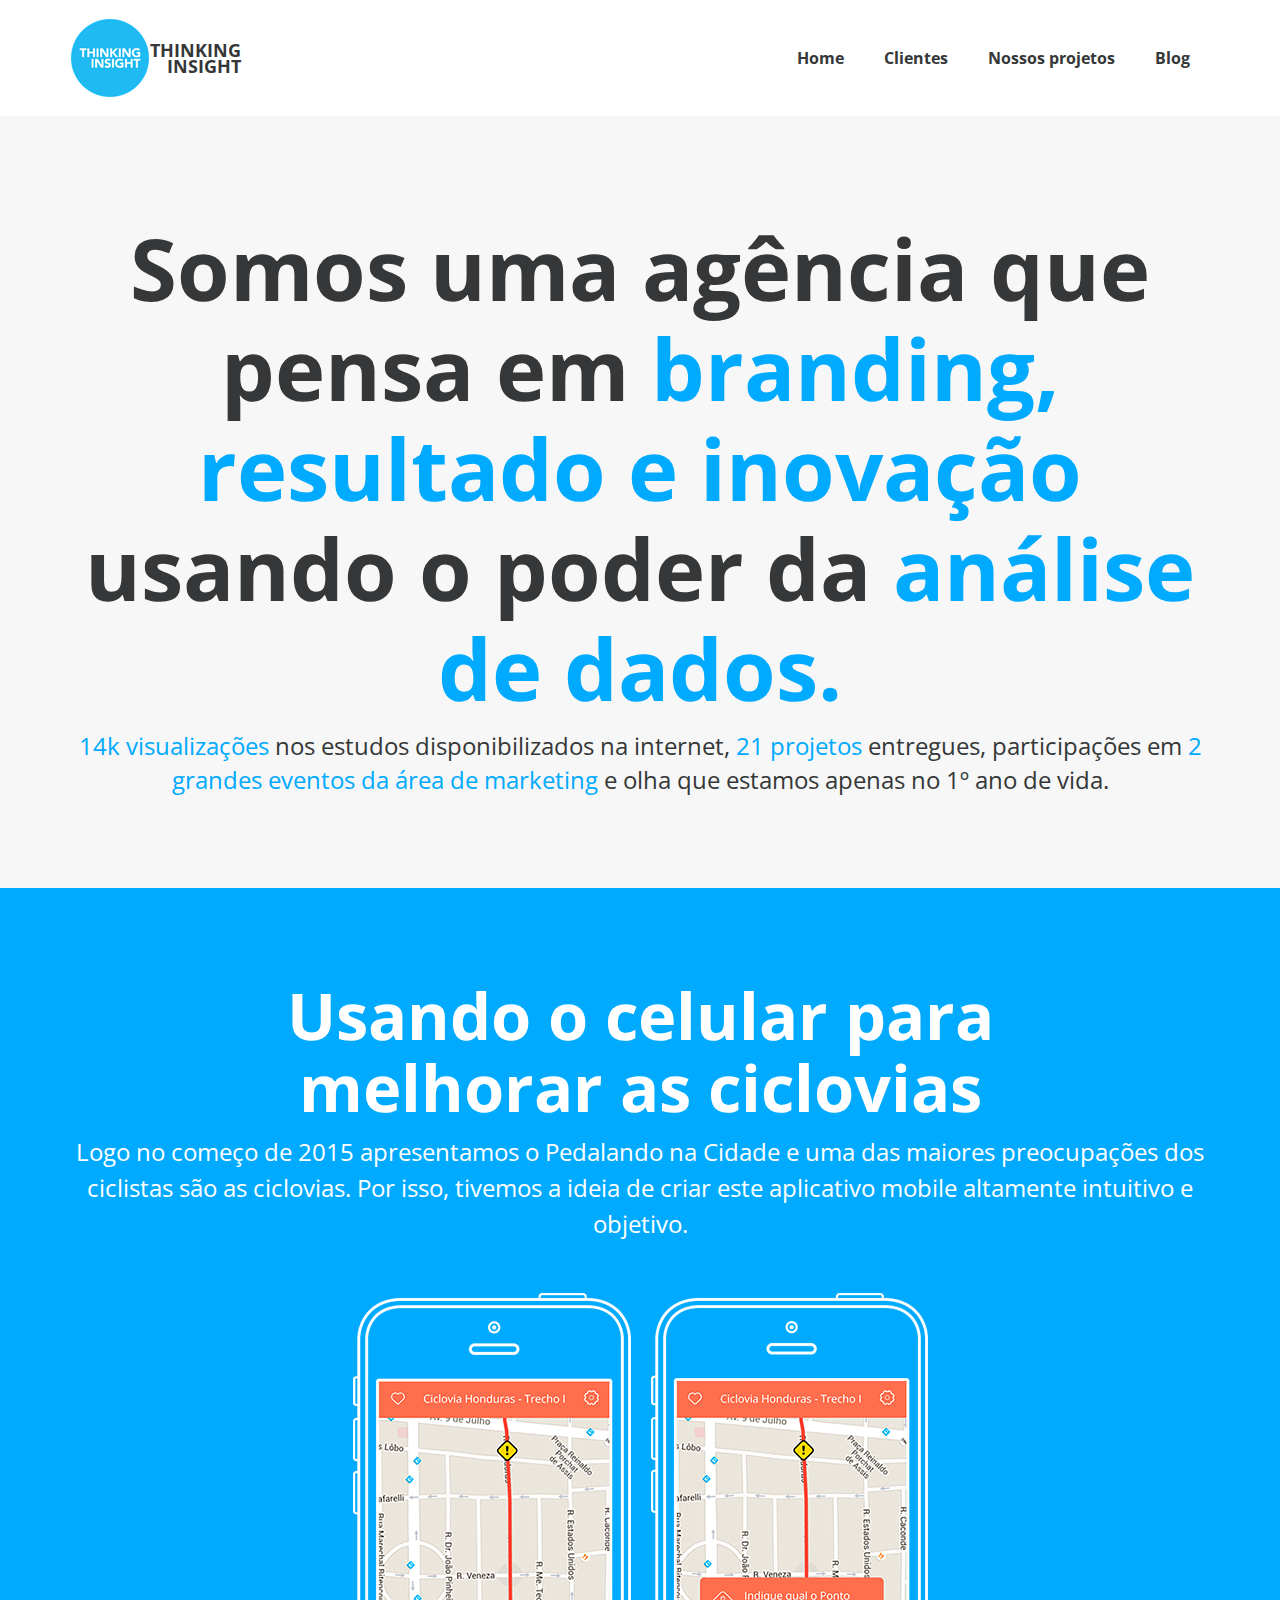
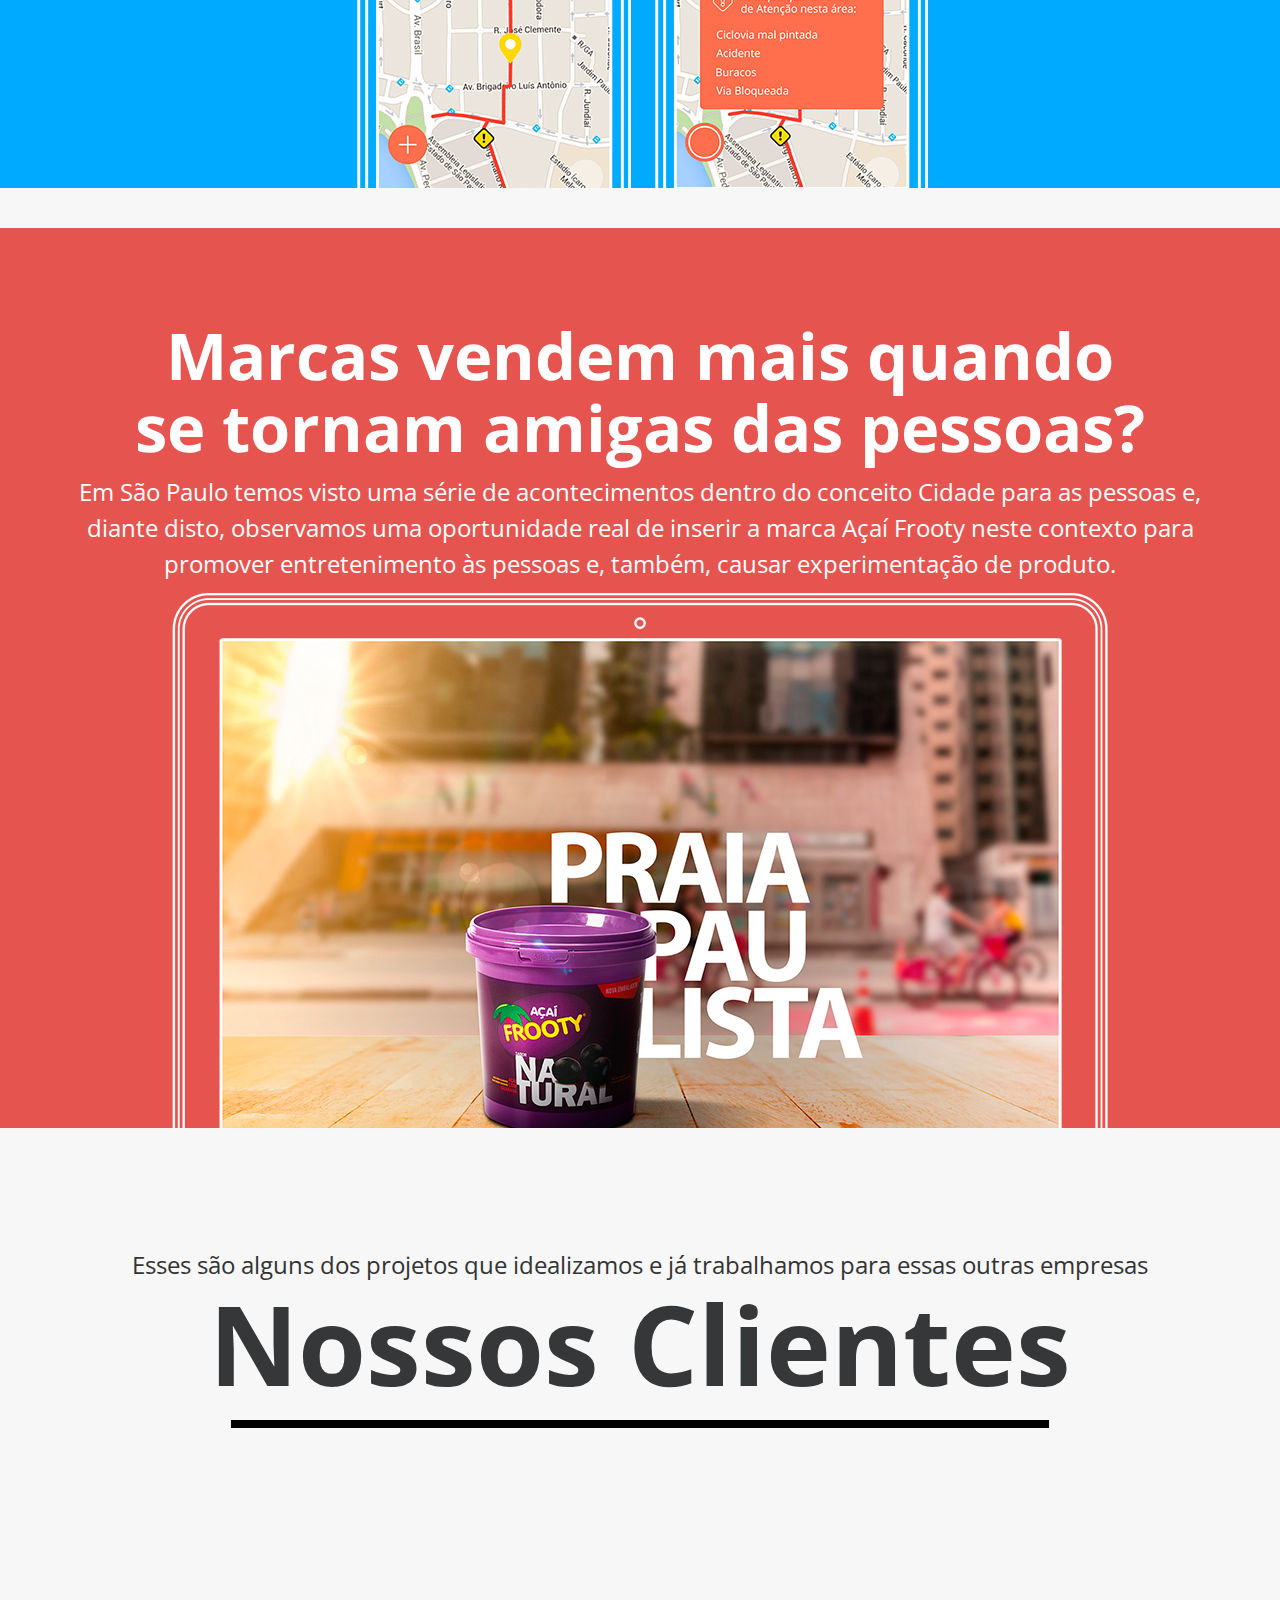
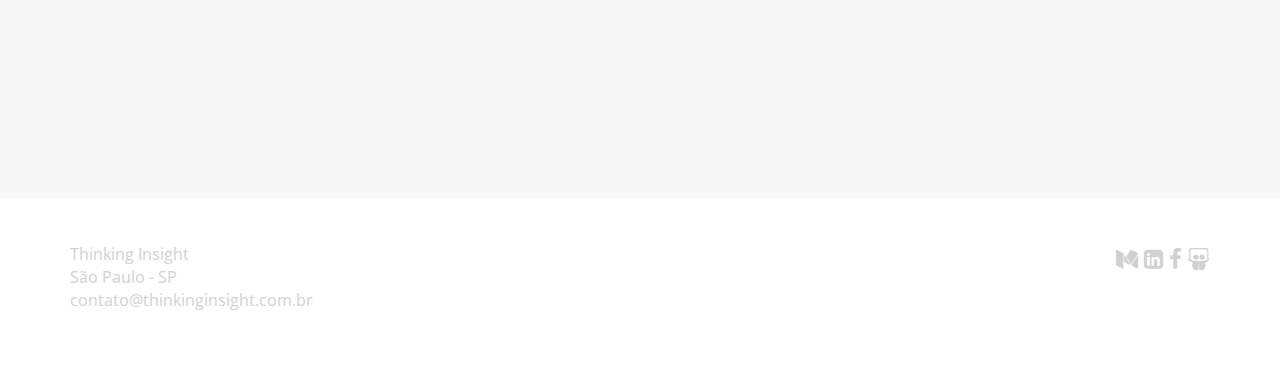
==== index.html @ e5d4ae79 "First upload" ====
<!doctype html>
<html class="no-js" lang="">
    <head>
        <meta charset="utf-8">
        <meta http-equiv="x-ua-compatible" content="ie=edge">
        <title></title>
        <meta name="description" content="">
        <meta name="viewport" content="width=device-width, initial-scale=1">

        <link rel="apple-touch-icon" href="apple-touch-icon.png">
        <!-- Place favicon.ico in the root directory -->
        <link rel="stylesheet" href="https://maxcdn.bootstrapcdn.com/font-awesome/4.5.0/css/font-awesome.min.css">
        <link rel="stylesheet" href="css/bootstra.min.css">
        <link rel="stylesheet" href="css/main.css">
    </head>
    <body>
        <!--[if lt IE 8]>
            <p class="browserupgrade">You are using an <strong>outdated</strong> browser. Please <a href="http://browsehappy.com/">upgrade your browser</a> to improve your experience.</p>
        <![endif]-->

        <nav>
          <div class="container">
            <div class="logo">
              <img src="img/logo.png" alt="Thinking Insight" />
              <p>
                THINKING INSIGHT
              </p>
            </div>
            <div class="links">
              <a href="/" class="active">Home</a>
              <a href="clientes.html">Clientes</a>
              <a href="projetos.html">Nossos projetos</a>
              <a href="https://medium.com/@thinkinginsight">Blog</a>
            </div>
          </div>
        </nav>

        <header>
          <div class="container">
            <div class="row">
              <h1>Somos uma agência que pensa em <strong>branding, resultado e inovação</strong> usando o poder da <strong>análise de dados.</strong></h1>
            </div>
            <div class="row">
              <p><a href="#">14k visualizações</a> nos estudos disponibilizados na internet, <a href="#">21 projetos</a> entregues, participações em <a href="#">2 grandes eventos da área de marketing</a> e olha que estamos apenas no 1º ano de vida.</p>
            </div>
          </div>

        </header>


        <section class="expand-content expand-click expand-content__light-blue">
          <div class="close-div">
            <a href="#" class="close-icon"><img src="img/cross.png" alt="Close" /></a>
          </div>
          <div class="container">
            <div class="row resume">
              <h1>Usando o celular para<br/>melhorar as ciclovias</h1>
              <p>
                Logo no começo de 2015 apresentamos o Pedalando na Cidade e uma das maiores preocupações dos ciclistas são as ciclovias. Por isso, tivemos a ideia de criar este aplicativo mobile altamente intuitivo e objetivo.
              </p>
              <div class="mobile-images">
                <div class="image-wrap">
                  <img src="img/ciclo01.png" alt="" class="img-responsive"/>
                </div>
                <div class="image-wrap">
                  <img src="img/ciclo02.png" alt="" class="img-responsive"/>
                </div>
              </div>
            </div>
            <div class="row">
              <div class="header-text">
                <span class="back-text">01</span>
                <h3>Viu um buraco ou a sinalização prejudica?</h3>
              </div>
              <p>
                Ciclovias são importantíssimas para manter a segurança do ciclista. Além disso, este tipo de estrutura atrai pessoas que querem adquirir um novo hábito. Porém, essas pessoas questionam muito sobre a qualidade de alguns trechos e, por isso, elas são importantíssimas para a melhoria dos serviços:
              </p>
              <div class="mobile-images">
                <div class="image-wrap">
                  <img src="img/ciclo03.png" alt=""  class="img-responsive"/>
                </div>
                <div class="image-wrap">
                  <img src="img/ciclo04.png" alt=""  class="img-responsive"/>
                </div>
                <div class="image-wrap">
                  <img src="img/ciclo05.png" alt=""  class="img-responsive"/>
                </div>
              </div>
              <h3>Achou buraco? > Seleciona a opção > Envia mensagem</h3>
            </div>
            <div class="row">
              <div class="header-text">
                <span class="back-text">02</span>
                <h3>Que tal favoritar a ciclovia?</h3>
              </div>
              <p>
                Além do aplicativo ajudar o ciclista, também é possível favoritar as ciclovias preferidas. Isso, no futuro, auxilia – e muito – no processo de expansão da malha cicloviaria na cidade, visto que se torna possível ampliar as fontes de consulta da demanda de uso.
              </p>
              <div class="mobile-images">
                <div class="image-wrap">
                  <img src="img/ciclo06.png" alt=""  class="img-responsive center-block"/>
                </div>
              </div>
            </div>
            <div class="row">
              <div class="header-text">
                <span class="back-text">03</span>
                <h3>E sempre repensando os processos</h3>
              </div>
              <p>
                Mais do que criar algo que melhore a experiência de uso das pessoas com os serviços das empresas, também nos preocupamos em revisar a cadeia de processos para melhorar – cada vez mais – o que foi criado.
              </p>
              <img src="img/ciclo07.png" alt="" class="img-responsive center-block" />

            </div>
          </div>
        </section>

        <!-- <section class="expand-content expand-click expand-content__blue">
          <div class="close-div">
            <a href="#" class="close-icon"><img src="img/cross.png" alt="Close" /></a>
          </div>
          <div class="container">
            <div class="row resume">
              <h1>Usando o celular para<br/>melhorar as ciclovias</h1>
              <p>
                Logo no começo de 2015 apresentamos o Pedalando na Cidade e uma das maiores preocupações dos ciclistas são as ciclovias. Por isso, tivemos a ideia de criar este aplicativo mobile altamente intuitivo e objetivo.
              </p>
              <div class="mobile-images">
                <div class="image-wrap">
                  <img src="img/ciclo01.png" alt="" />
                </div>
                <div class="image-wrap">
                  <img src="img/ciclo02.png" alt=""
                </div>
              </div>
            </div>
            <div class="row">
              <div class="header-text">
                <span class="back-text">01</span>
                <h3>Viu um buraco ou a sinalização prejudica?</h3>
              </div>
              <p>
                Ciclovias são importantíssimas para manter a segurança do ciclista. Além disso, este tipo de estrutura atrai pessoas que querem adquirir um novo hábito. Porém, essas pessoas questionam muito sobre a qualidade de alguns trechos e, por isso, elas são importantíssimas para a melhoria dos serviços:
              </p>
              <div class="mobile-images">
                <div class="image-wrap">
                  <img src="img/ciclo03.png" alt="" />
                </div>
                <div class="image-wrap">
                  <img src="img/ciclo04.png" alt="" />
                </div>
                <div class="image-wrap">
                  <img src="img/ciclo05.png" alt="" />
                </div>
              </div>
              <h3>Achou buraco? > Seleciona a opção > Envia mensagem</h3>
            </div>
            <div class="row">
              <div class="header-text">
                <span class="back-text">02</span>
                <h3>Que tal favoritar a ciclovia?</h3>
              </div>
              <p>
                Além do aplicativo ajudar o ciclista, também é possível favoritar as ciclovias preferidas. Isso, no futuro, auxilia – e muito – no processo de expansão da malha cicloviaria na cidade, visto que se torna possível ampliar as fontes de consulta da demanda de uso.
              </p>
              <img src="img/ciclo06.png" alt="" />
            </div>
            <div class="row">
              <div class="header-text">
                <span class="back-text">03</span>
                <h3>E sempre repensando os processos</h3>
              </div>
              <p>
                Mais do que criar algo que melhore a experiência de uso das pessoas com os serviços das empresas, também nos preocupamos em revisar a cadeia de processos para melhorar – cada vez mais – o que foi criado.
              </p>
              <img src="img/ciclo07.png" alt="" />

            </div>
          </div>
        </section> -->

        <section class="expand-content expand-click expand-content__red">
          <div class="close-div">
            <a href="#" class="close-icon"><img src="img/cross.png" alt="Close" /></a>
          </div>
          <div class="container">
            <div class="row resume">
              <h1>Marcas vendem mais quando <br>se tornam amigas das pessoas?</h1>
              <p>
                Em São Paulo temos visto uma série de acontecimentos dentro do conceito Cidade para as pessoas e, diante disto, observamos uma oportunidade real de inserir a marca Açaí Frooty neste contexto para promover entretenimento às pessoas e, também, causar experimentação de produto.
              </p>
              <div class="laptop-image">
                <div class="image-wrap">
                  <img src="img/acai01.png" alt="" class="img-responsive center-block" />
                  </div
                </div>
              </div>
              <div class="row">
                <div class="header-text">
                  <span class="back-text">01</span>
                  <h3>Dados sempre decidem</h3>
                </div>
                <p>
                  Antes de pensarmos no conceito da campanha, buscamos por referências internas como o Pedalando na Cidade, mas, também, recorremos a pesquisas externas para validar nosso racional criativo.
                </p>
                <div class="desktop-images">
                  <div class="image-wrap">
                    <img src="img/acai02.png" alt="" class="img-responsive center-block"/>
                  </div>
                </div>
              </div>
              <div class="row">
                <div class="header-text">
                  <span class="back-text">02</span>
                  <h3>Uma campanha que faça sentido na vida das pessoas</h3>
                </div>
                <p>
                  E com base na observação de novos comportamentos, chegamos ao conceito de campanha chamado Na Praia da Paulista, ação que teve como objetivo transmitir valores sustentáveis da marca, gerar experimentação de produto e, mais do que isso, integrar o digital com o off-line. Neste case, mesmo que ainda não aprovado (hehe), podemos brincar bastante com as imagens, pois é bem bonito de se ver. Caso role (buda dirá sim) atualizamos a página com um belíssimo vídeo da campanha
                </p>
                <img src="img/acai03.png" alt="" class="img-responsive center-block"/>
              </div>
            </div>
          </section>

        <footer>
          <div class="clients text-center">
            <p>
              Esses são alguns dos projetos que idealizamos e já trabalhamos para essas outras empresas
            </p>

            <a href="clientes.html"><h1>Nossos Clientes</h1></a>
          </div>
          <div class="contact">
            <div class="container">
              <div class="address pull-left">
                <address>
                  <span>Thinking Insight</span> <br>
                  São Paulo - SP <br>
                  <a href="mailto:contato@thinkinginsight.com.br">contato@thinkinginsight.com.br</a>
                </address>
              </div>
              <div class="social-links pull-right">
                <a href="https://medium.com/@thinkinginsight" target="_blank"><span class="sr-only">Medium</span> <i class="fa fa-medium"></i></a>
                <a href="https://www.linkedin.com/company/thinking-insight" target="_blank"><span class="sr-only">LinkedIn</span> <i class="fa fa-linkedin-square"></i></a>
                <a href="https://www.facebook.com/ThinkingInsight" target="_blank"><span class="sr-only">Facebook</span> <i class="fa fa-facebook"></i></a>
                <a href="http://www.slideshare.net/ThinkingInsight" target="_blank"><span class="sr-only">Slideshare</span> <i class="fa fa-slideshare"></i></a>
              </div>
            </div>
          </div>
        </footer>
        <script src="https://ajax.googleapis.com/ajax/libs/jquery/1.11.3/jquery.min.js"></script>
        <script>window.jQuery || document.write('<script src="js/vendor/jquery-1.11.3.min.js"><\/script>')</script>
        <script src="js/main.min.js"></script>

        <!-- Google Analytics: change UA-XXXXX-X to be your site's ID. -->
        <script>
            (function(b,o,i,l,e,r){b.GoogleAnalyticsObject=l;b[l]||(b[l]=
            function(){(b[l].q=b[l].q||[]).push(arguments)});b[l].l=+new Date;
            e=o.createElement(i);r=o.getElementsByTagName(i)[0];
            e.src='https://www.google-analytics.com/analytics.js';
            r.parentNode.insertBefore(e,r)}(window,document,'script','ga'));
            ga('create','UA-XXXXX-X','auto');ga('send','pageview');
        </script>
    </body>
</html>
---- css/main.css ----
@import url("https://fonts.googleapis.com/css?family=Open+Sans:400,700");body{background-color:#f7f7f7;position:relative}body.noScroll{overflow-x:hidden;overflow-y:hidden}nav{background:#fff;padding:18px 0;display:-webkit-flex;display:-ms-flexbox;display:flex}nav .container{display:-webkit-flex;display:-ms-flexbox;display:flex;-webkit-align-items:center;-ms-flex-align:center;align-items:center;-ms-flex-pack:justify;-webkit-justify-content:space-between;justify-content:space-between}nav .container .logo{display:-webkit-flex;display:-ms-flexbox;display:flex;-ms-flex-pack:start;-webkit-justify-content:flex-start;justify-content:flex-start;-webkit-align-items:center;-ms-flex-align:center;align-items:center}nav .container .logo p{text-align:right;color:#353738;font-size:18px;font-weight:700;line-height:16px;width:91px;margin-bottom:0}nav .container .logo img{width:80px;height:80px;float:left}nav .container .links{width:100%;display:-webkit-flex;display:-ms-flexbox;display:flex;-ms-flex-pack:end;-webkit-justify-content:flex-end;justify-content:flex-end}nav .container .links a{padding:0 20px;color:#353738;font-size:16px;font-weight:700}nav .container .links a:hover,nav .container .links a .active{color:#0af}header{text-align:center;padding:80px 0}header h1{font-size:85px;font-weight:700;line-height:100px;color:#353738}header h1 strong{color:#0af}header p{font-size:24px;font-weight:400;line-height:34px;color:#353738}header p a{color:#0af}.expand-content{position:relative;margin-bottom:40px;padding-bottom:40px;padding:70px 0;color:#fff;text-align:center;max-height:100%;height:100vh;overflow:hidden}.expand-content.expand-project{height:auto;padding-bottom:0}.expand-content.expand-project img{margin:0 auto}.expand-content .close-div{width:45px;height:45px;position:fixed;top:-100px;right:45px;transition:all 1s ease}.expand-content.expand-click{cursor:pointer}.expand-content.expand-content__light-blue{background-color:#0af}.expand-content.expand-content__light-blue .header-text .back-text{color:#0078cc}.expand-content.expand-content__red{background-color:#e65450}.expand-content.expand-content__red .header-text .back-text{color:#e02823}.expand-content.expand-content__blue{background-color:#0074d8}.expand-content.expand-content__blue .header-text .back-text{color:#0059a5}.expand-content.expand-content__expanded{overflow-y:auto}.expand-content.expand-content__expanded .close-div{transition:all 1s ease;top:45px}.expand-content p{font-size:24px;font-weight:400;line-height:36px}.expand-content h1{color:white;font-size:65px;font-weight:700}.expand-content h3{font-size:36px;font-weight:700;line-height:36px;text-transform:uppercase;position:relative}.expand-content .header-text{height:145px;position:relative;display:-webkit-flex;display:-ms-flexbox;display:flex;-webkit-align-items:center;-ms-flex-align:center;align-items:center;-ms-flex-pack:center;-webkit-justify-content:center;justify-content:center;margin:70px 0}.expand-content .header-text .back-text{font-size:196px;font-weight:700;line-height:145px;position:absolute;top:0;left:0;bottom:0}.expand-content .resume{padding-bottom:40px}.expand-content .mobile-images{display:-webkit-flex;display:-ms-flexbox;display:flex;-webkit-flex-wrap:nowrap;-ms-flex-wrap:nowrap;flex-wrap:nowrap;-webkit-justify-content:center;-ms-flex-pack:center;justify-content:center}.expand-content .mobile-images .image-wrap{padding:0 10px}.expand-content .mobile-images img{max-width:100%;height:auto}.expand-content .mobile-images,.expand-content .labtop-images,.expand-content .desktop-images{padding:40px 0}.clientes .row{display:-webkit-flex;display:-ms-flexbox;display:flex;-webkit-justify-content:space-between;-ms-flex-pack:justify;justify-content:space-between;padding-bottom:80px;width:100%}.clientes-square{display:-webkit-flex;display:-ms-flexbox;display:flex;-webkit-justify-content:space-between;-ms-flex-pack:justify;justify-content:space-between;padding-bottom:80px;-webkit-flex-direction:column;-ms-flex-direction:column;flex-direction:column;width:100%}.clientes-square .line{width:100%;display:-webkit-flex;display:-ms-flexbox;display:flex;-webkit-flex-direction:row;-ms-flex-direction:row;flex-direction:row;margin-bottom:20px}.clientes-square .item{text-align:center;width:100%}.clientes-square .item:first-child{margin-right:10px}.clientes-square .item:last-child{margin-left:10px}.clientes-square .item h2{color:white;font-size:36px;font-weight:700;margin-bottom:20px}.clientes-square .client-light-blue{background-color:#0af}.clientes-square .client-blue{background-color:#0074d8}.clientes-square .client-green{background-color:#3eca6a}.clientes-square .client-purple{background-color:#923d8b}.clientes-square .client-salmon{background-color:#e65450}.clientes-square .client-yellow{background-color:#fdab3e}.img-items{display:-webkit-flex;display:-ms-flexbox;display:flex;-webkit-justify-content:space-around;-ms-flex-pack:distribute;justify-content:space-around;-webkit-align-items:flex-end;-ms-flex-align:end;align-items:flex-end;margin-top:100px;margin-bottom:80px}footer .clients{padding:80px 0;height:70vh}footer .clients p{font-size:24px}footer .clients h1{color:#353738;font-size:110px;font-weight:700;line-height:100px;display:inline;position:relative}footer .clients h1:after{content:"";position:absolute;bottom:-10px;left:0;right:0;width:95%;height:8px;margin:auto;background:#000}footer .contact{padding:45px 0;background:#fff;color:#d1d1d1}footer .contact a{color:#d1d1d1}footer .contact .social-links{font-size:22px}@media (max-width:1024px){header h1{font-size:59px;line-height:68px}header p{font-size:19px}}@media (max-width:480px){nav .container{-webkit-flex-wrap:wrap;-ms-flex-wrap:wrap;flex-wrap:wrap;-webkit-align-items:center;-ms-flex-align:center;align-items:center;-webkit-justify-content:center;-ms-flex-pack:center;justify-content:center}nav .container .logo{-webkit-align-self:center;-ms-flex-item-align:center;align-self:center}nav .container .links{-webkit-align-items:center;-ms-flex-align:center;align-items:center;-webkit-flex-direction:column;-ms-flex-direction:column;flex-direction:column}header h1{font-size:34px;line-height:42px}header p{font-size:12px}.expand-content h1{font-size:36px}.expand-content h3{font-size:20px}.expand-content p{font-size:13px}footer .clients h1{font-size:38px}footer .clients p{font-size:18px}}
/*# sourceMappingURL=main.css.map */
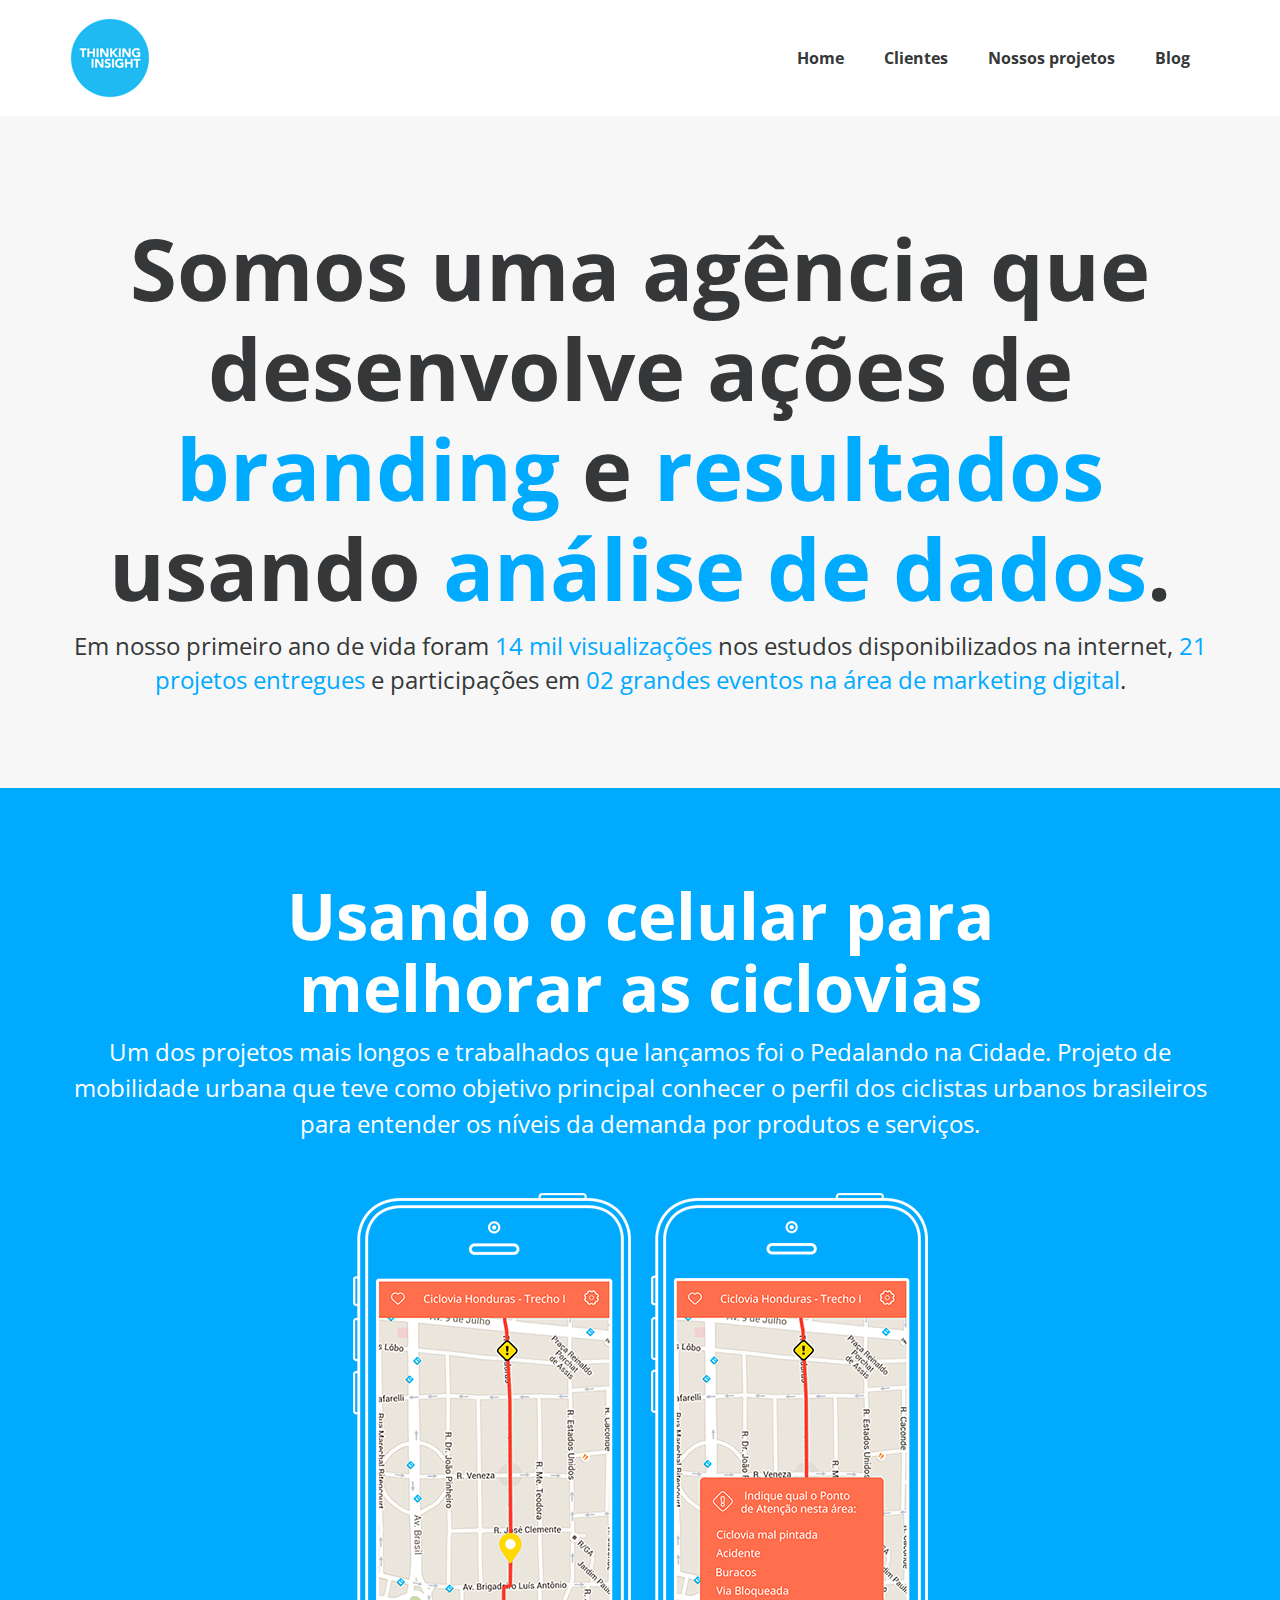
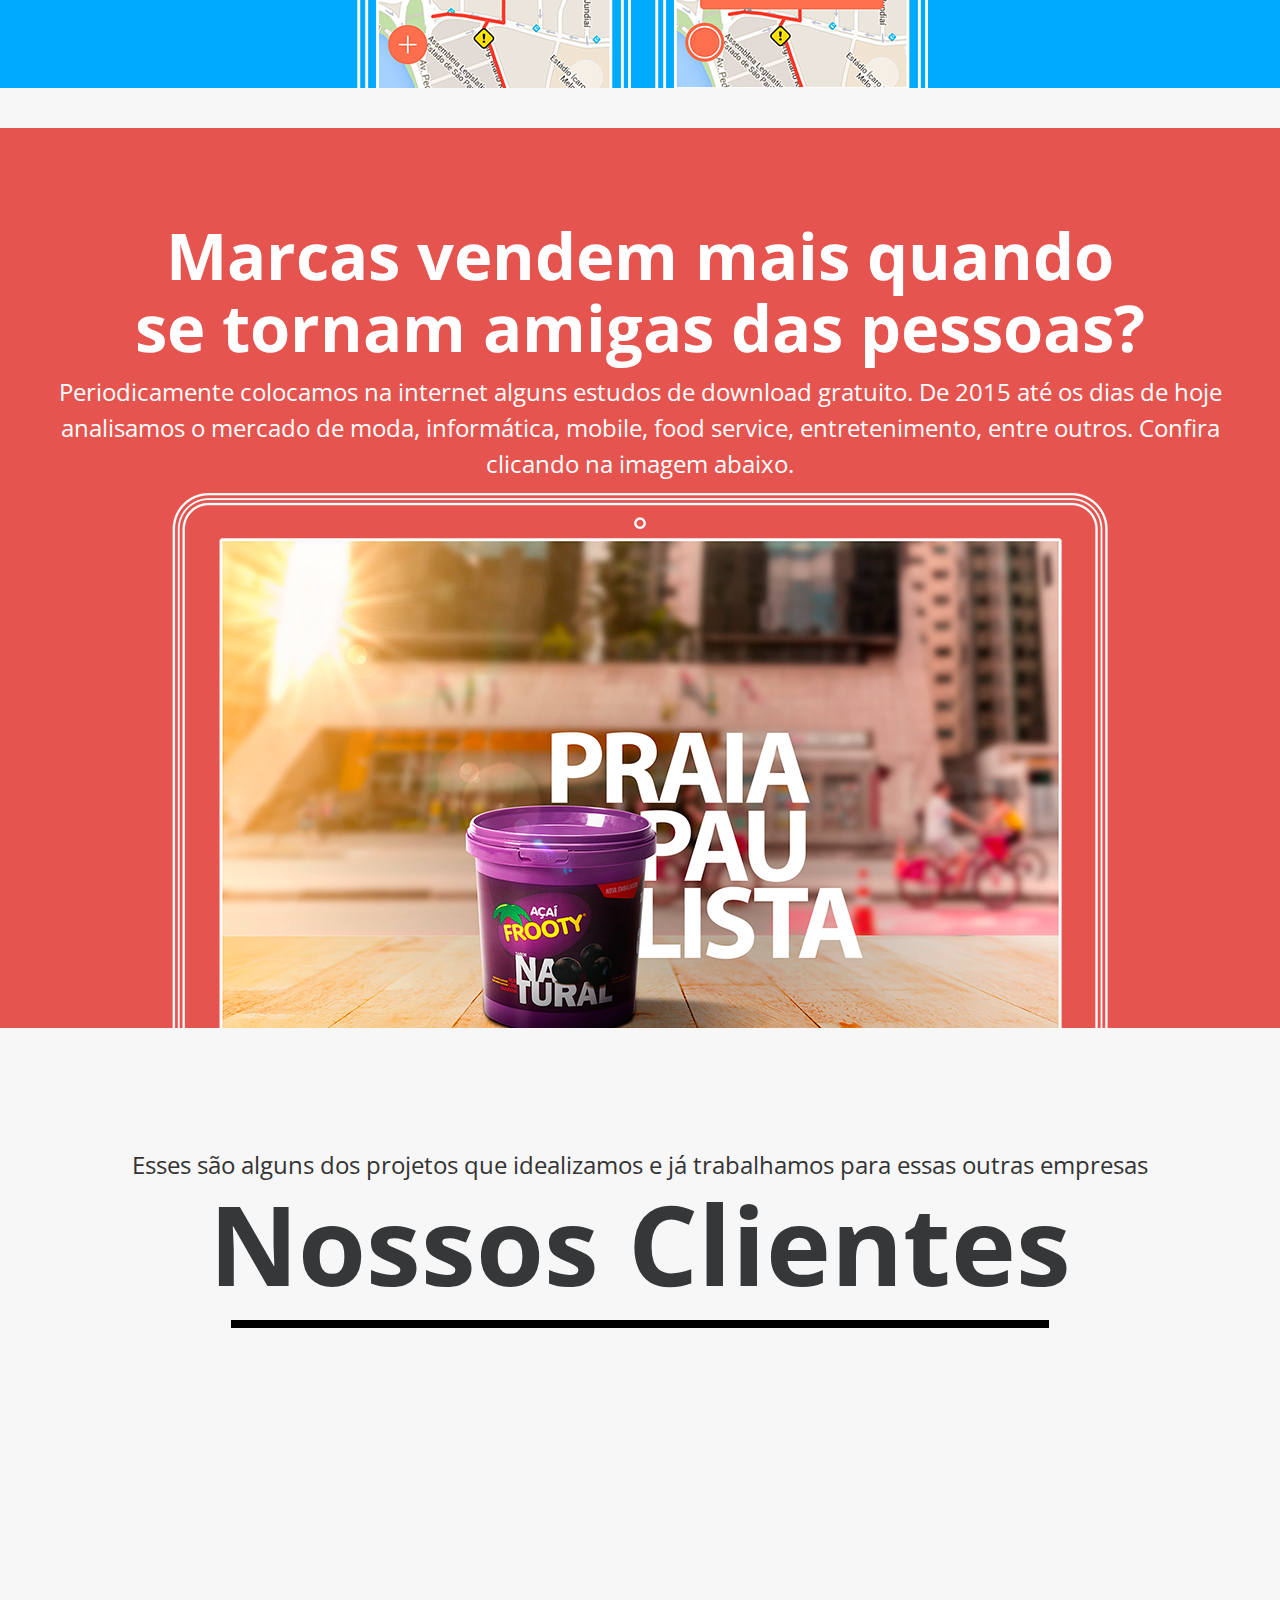
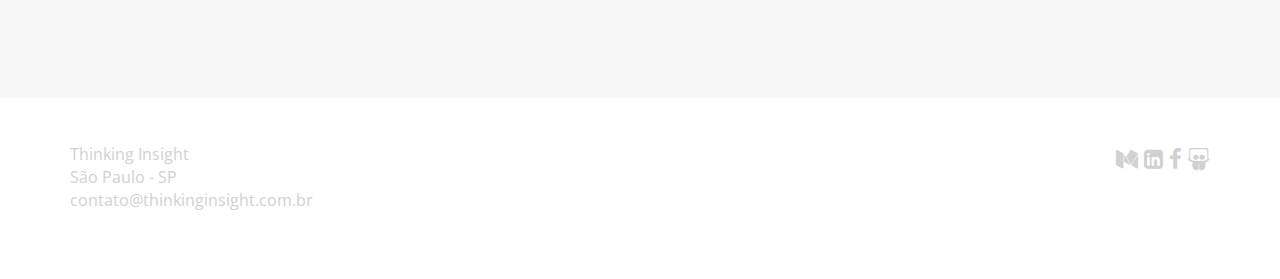
==== commit 94840561: "Correções de texto" ====
--- a/index.html
+++ b/index.html
@@ -22,9 +22,6 @@
           <div class="container">
             <div class="logo">
               <img src="img/logo.png" alt="Thinking Insight" />
-              <p>
-                THINKING INSIGHT
-              </p>
             </div>
             <div class="links">
               <a href="/" class="active">Home</a>
@@ -38,10 +35,12 @@
         <header>
           <div class="container">
             <div class="row">
-              <h1>Somos uma agência que pensa em <strong>branding, resultado e inovação</strong> usando o poder da <strong>análise de dados.</strong></h1>
-            </div>
-            <div class="row">
-              <p><a href="#">14k visualizações</a> nos estudos disponibilizados na internet, <a href="#">21 projetos</a> entregues, participações em <a href="#">2 grandes eventos da área de marketing</a> e olha que estamos apenas no 1º ano de vida.</p>
+              <h1>Somos uma agência que desenvolve ações de <strong>branding</strong> e <strong>resultados</strong> usando <strong>análise de dados</strong>.</h1>
+            </div>
+            <div class="row">
+              <p>
+                Em nosso primeiro ano de vida foram <a href="#">14 mil visualizações</a> nos estudos disponibilizados na internet, <a href="#">21 projetos entregues</a> e participações em <a href="#">02 grandes eventos na área de marketing digital</a>.
+              </p>
             </div>
           </div>
 
@@ -56,7 +55,7 @@
             <div class="row resume">
               <h1>Usando o celular para<br/>melhorar as ciclovias</h1>
               <p>
-                Logo no começo de 2015 apresentamos o Pedalando na Cidade e uma das maiores preocupações dos ciclistas são as ciclovias. Por isso, tivemos a ideia de criar este aplicativo mobile altamente intuitivo e objetivo.
+                Um dos projetos mais longos e trabalhados que lançamos foi o Pedalando na Cidade. Projeto de mobilidade urbana que teve como objetivo principal conhecer o perfil dos ciclistas urbanos brasileiros para entender os níveis da demanda por produtos e serviços.
               </p>
               <div class="mobile-images">
                 <div class="image-wrap">
@@ -188,7 +187,7 @@
             <div class="row resume">
               <h1>Marcas vendem mais quando <br>se tornam amigas das pessoas?</h1>
               <p>
-                Em São Paulo temos visto uma série de acontecimentos dentro do conceito Cidade para as pessoas e, diante disto, observamos uma oportunidade real de inserir a marca Açaí Frooty neste contexto para promover entretenimento às pessoas e, também, causar experimentação de produto.
+                Periodicamente colocamos na internet alguns estudos de download gratuito. De 2015 até os dias de hoje analisamos o mercado de moda, informática, mobile, food service, entretenimento, entre outros. Confira clicando na imagem abaixo.
               </p>
               <div class="laptop-image">
                 <div class="image-wrap">
@@ -216,7 +215,7 @@
                   <h3>Uma campanha que faça sentido na vida das pessoas</h3>
                 </div>
                 <p>
-                  E com base na observação de novos comportamentos, chegamos ao conceito de campanha chamado Na Praia da Paulista, ação que teve como objetivo transmitir valores sustentáveis da marca, gerar experimentação de produto e, mais do que isso, integrar o digital com o off-line. Neste case, mesmo que ainda não aprovado (hehe), podemos brincar bastante com as imagens, pois é bem bonito de se ver. Caso role (buda dirá sim) atualizamos a página com um belíssimo vídeo da campanha
+                  E com base na observação de ovos comportamentos, chegamos ao conceito de campanha chamado Na Praia da Paulista, ação que integra o offline com o online e que busca entregar o melhor resultado de alcance e engajamento sempre visando o baixo investimento. Mais do que estes objetivos estratégicos, também nos atentamos aos detalhes de branding, em como a marca pode fazer parte de um novo traço comportamental de pessoas que certamente estão dispostas a interagir e tornarem-se consumidoras frequentes dos produtos da empresa.
                 </p>
                 <img src="img/acai03.png" alt="" class="img-responsive center-block"/>
               </div>
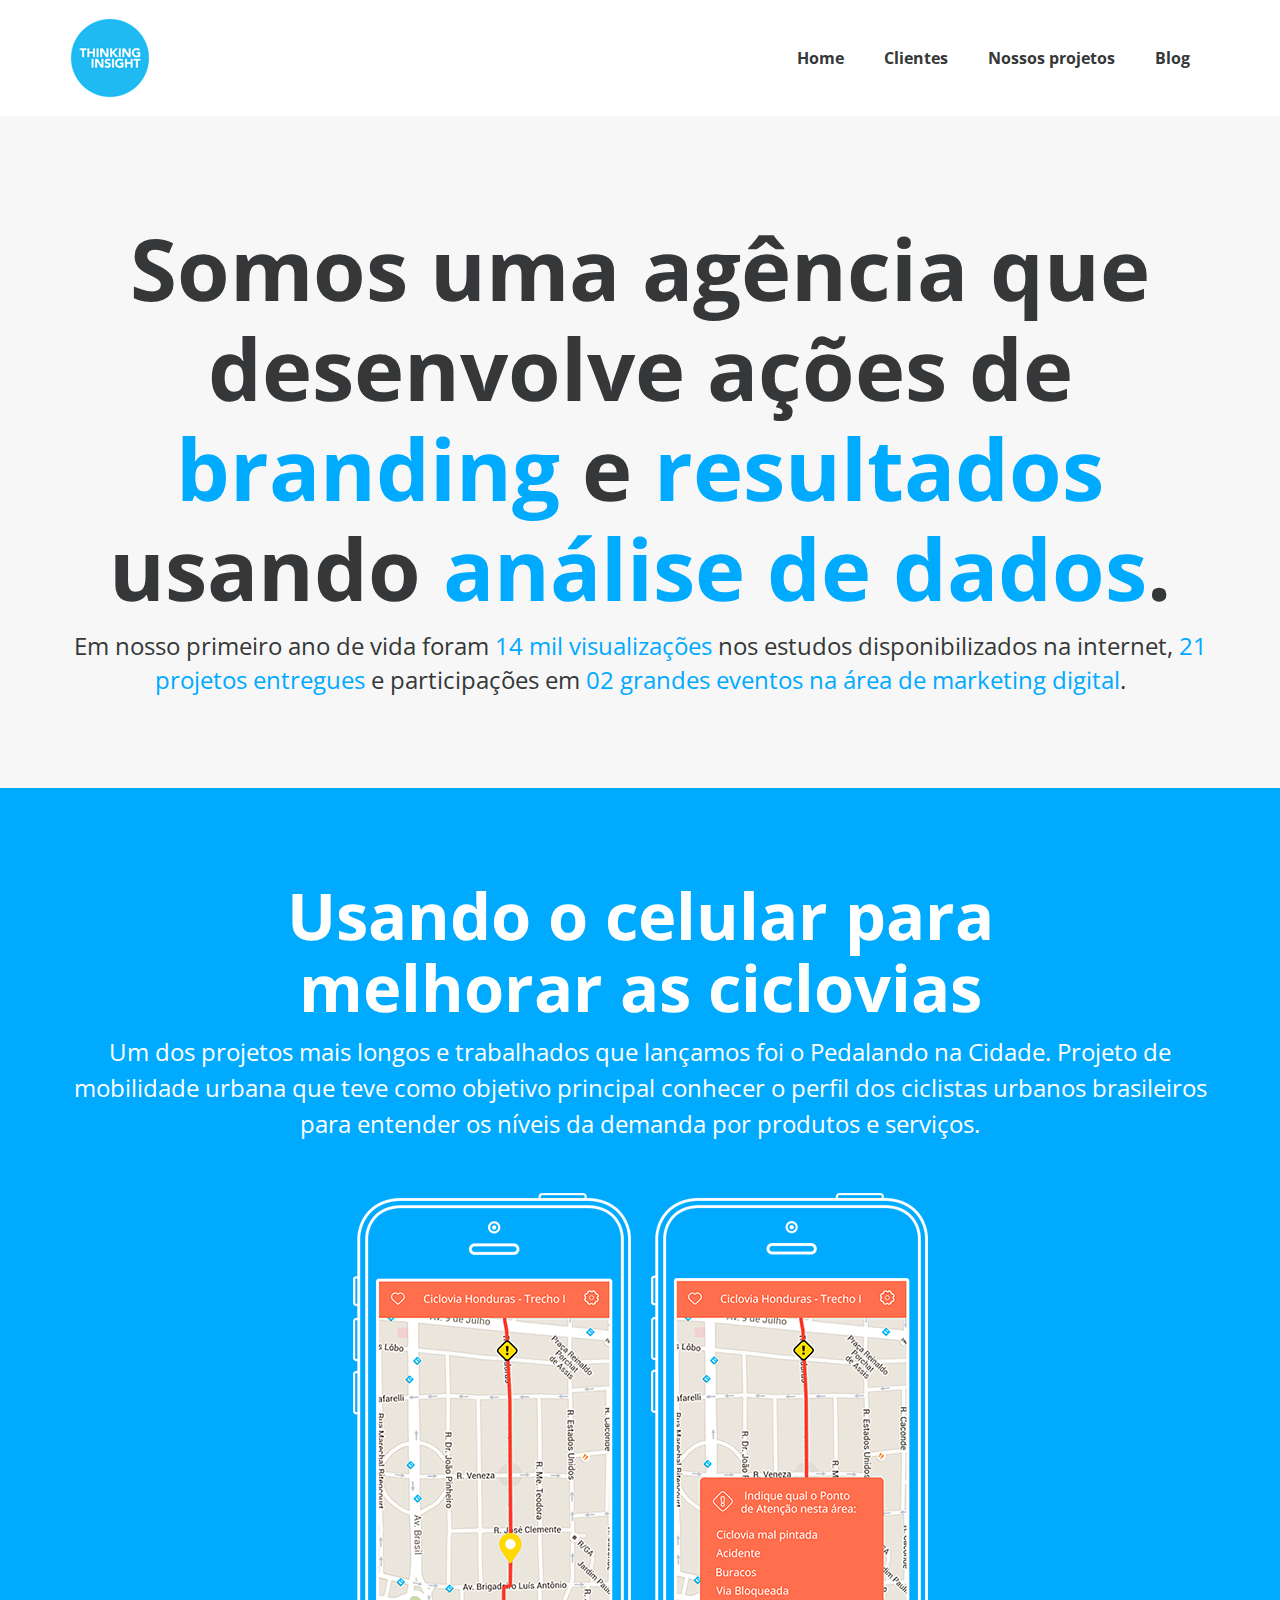
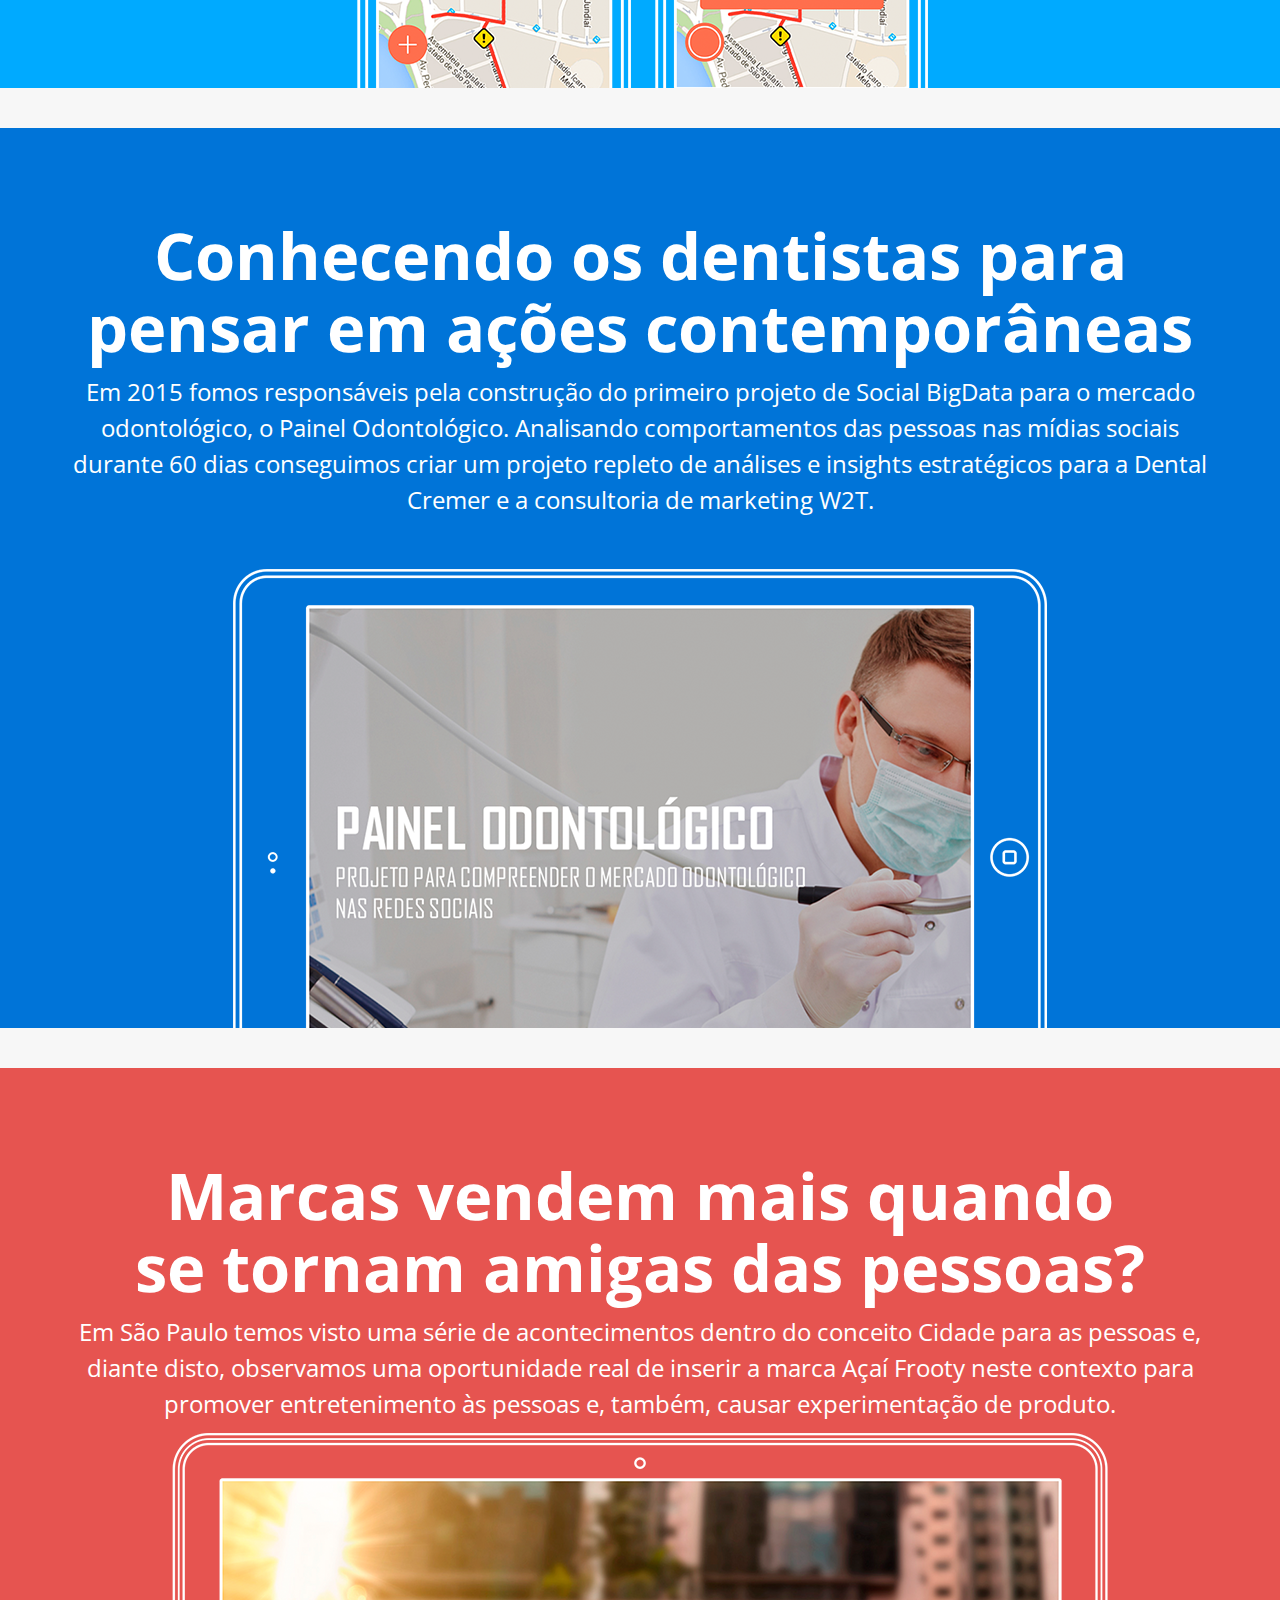
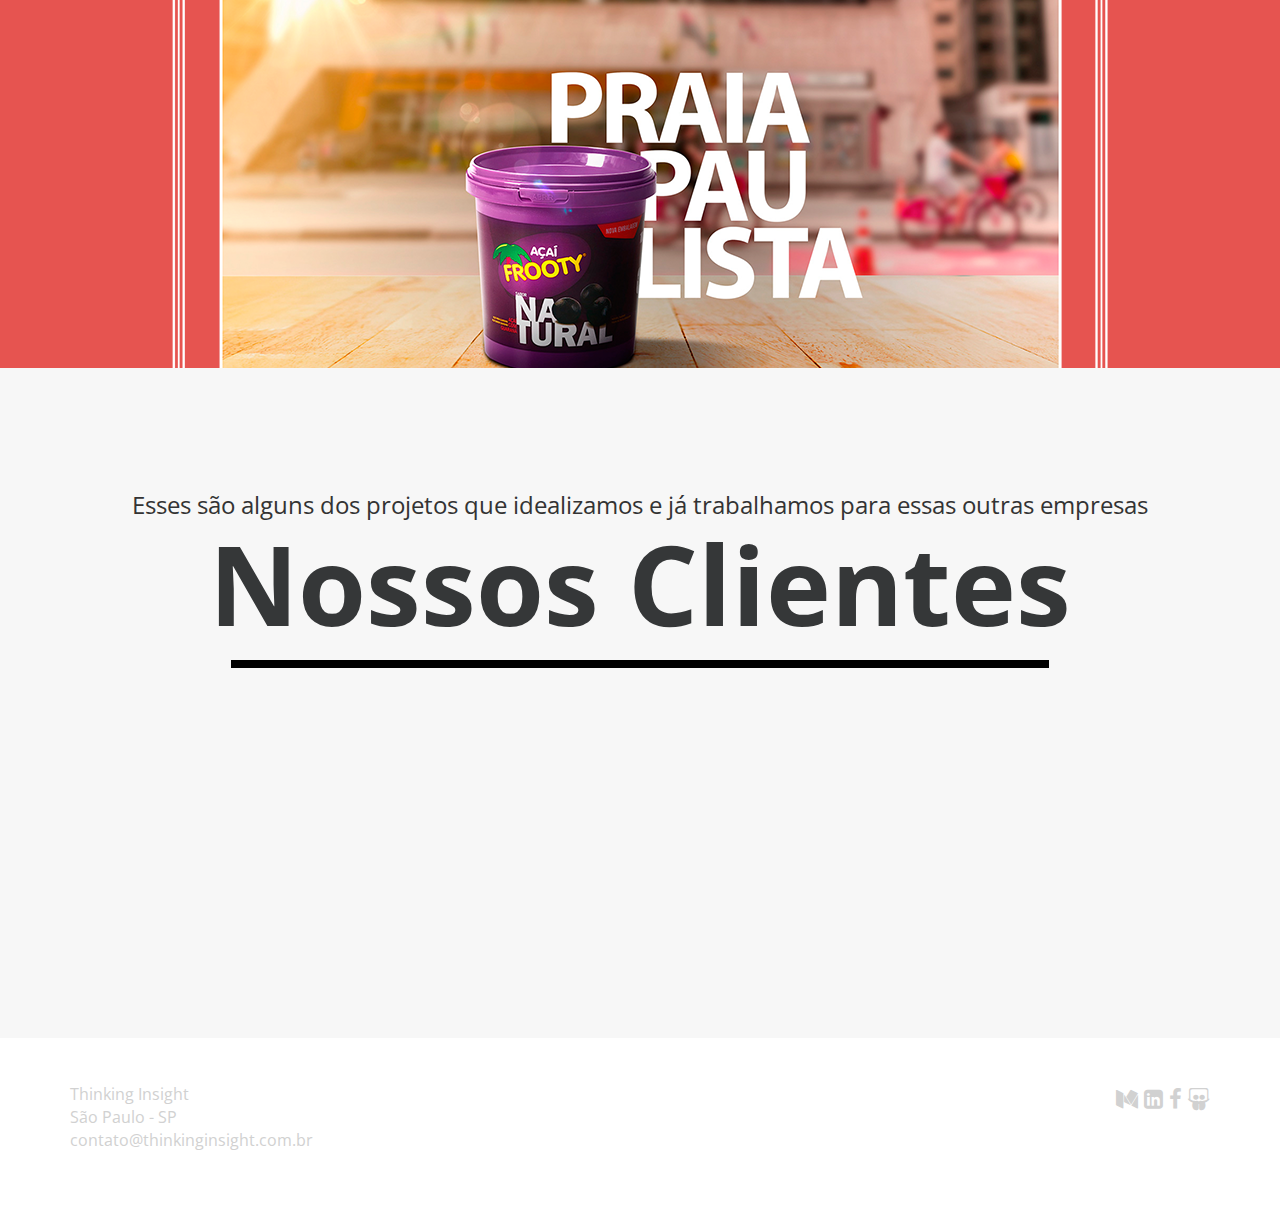
==== commit 5b564e81: "Odonto" ====
--- a/index.html
+++ b/index.html
@@ -115,42 +115,33 @@
           </div>
         </section>
 
-        <!-- <section class="expand-content expand-click expand-content__blue">
+        <section class="expand-content expand-click expand-content__blue">
           <div class="close-div">
             <a href="#" class="close-icon"><img src="img/cross.png" alt="Close" /></a>
           </div>
           <div class="container">
             <div class="row resume">
-              <h1>Usando o celular para<br/>melhorar as ciclovias</h1>
-              <p>
-                Logo no começo de 2015 apresentamos o Pedalando na Cidade e uma das maiores preocupações dos ciclistas são as ciclovias. Por isso, tivemos a ideia de criar este aplicativo mobile altamente intuitivo e objetivo.
-              </p>
-              <div class="mobile-images">
-                <div class="image-wrap">
-                  <img src="img/ciclo01.png" alt="" />
-                </div>
-                <div class="image-wrap">
-                  <img src="img/ciclo02.png" alt=""
+              <h1>Conhecendo os dentistas para <br/>pensar em ações contemporâneas</h1>
+              <p>
+                Em 2015 fomos responsáveis pela construção do primeiro projeto de Social BigData para o mercado odontológico, o Painel Odontológico. Analisando comportamentos das pessoas nas mídias sociais durante 60 dias conseguimos criar um projeto repleto de análises e insights estratégicos para a Dental Cremer e a consultoria de marketing W2T.
+              </p>
+              <div class="desktop-images">
+                <div class="image-wrap">
+                  <img src="img/odonto01.png" alt="" class="img-responsive center-block"/>
                 </div>
               </div>
             </div>
             <div class="row">
               <div class="header-text">
                 <span class="back-text">01</span>
-                <h3>Viu um buraco ou a sinalização prejudica?</h3>
-              </div>
-              <p>
-                Ciclovias são importantíssimas para manter a segurança do ciclista. Além disso, este tipo de estrutura atrai pessoas que querem adquirir um novo hábito. Porém, essas pessoas questionam muito sobre a qualidade de alguns trechos e, por isso, elas são importantíssimas para a melhoria dos serviços:
-              </p>
-              <div class="mobile-images">
-                <div class="image-wrap">
-                  <img src="img/ciclo03.png" alt="" />
-                </div>
-                <div class="image-wrap">
-                  <img src="img/ciclo04.png" alt="" />
-                </div>
-                <div class="image-wrap">
-                  <img src="img/ciclo05.png" alt="" />
+                <h3>Imersão</h3>
+              </div>
+              <p>
+                Aqui na Thinking Insight temos uma metodologia de trabalho bem definida e ela sempre parte da Imersão, que é justamente compreender perfeitamente os problemas dos nossos clientes para poder elaborar aquele briefing que dá orgulho, transmite comprometimento real ao cliente e favorece o entendimento das áreas que ativaremos para entregar o projeto de maneira impecável.
+              </p>
+              <div class="desktop-images">
+                <div class="image-wrap">
+                  <img src="img/odonto02.png" alt="" class="img-responsive center-block"/>
                 </div>
               </div>
               <h3>Achou buraco? > Seleciona a opção > Envia mensagem</h3>
@@ -158,26 +149,27 @@
             <div class="row">
               <div class="header-text">
                 <span class="back-text">02</span>
-                <h3>Que tal favoritar a ciclovia?</h3>
-              </div>
-              <p>
-                Além do aplicativo ajudar o ciclista, também é possível favoritar as ciclovias preferidas. Isso, no futuro, auxilia – e muito – no processo de expansão da malha cicloviaria na cidade, visto que se torna possível ampliar as fontes de consulta da demanda de uso.
-              </p>
-              <img src="img/ciclo06.png" alt="" />
+                <h3>Dados, dados e mais dados.</h3>
+              </div>
+              <p>
+                Após a imersão de projeto realizada, avançamos para a área de Business Intelligence que, na prática, é a responsável por definir métodos de pesquisa e coleta, ferramentas e formatos de entrega. Para nós, essa área é uma das mais essenciais na empresa, pois é quem nos dá liberdade para criar com um olhar mais crítico e inteligente.
+              </p>
+              <img src="img/odonto03.png" alt="" />
             </div>
             <div class="row">
               <div class="header-text">
                 <span class="back-text">03</span>
-                <h3>E sempre repensando os processos</h3>
-              </div>
-              <p>
-                Mais do que criar algo que melhore a experiência de uso das pessoas com os serviços das empresas, também nos preocupamos em revisar a cadeia de processos para melhorar – cada vez mais – o que foi criado.
-              </p>
-              <img src="img/ciclo07.png" alt="" />
-
-            </div>
-          </div>
-        </section> -->
+                <h3>Insights Estratégicos</h3>
+              </div>
+              <p>
+                Com o apoio de uma rica fonte de dados sobre comportamentos, conseguimos evidenciar reais oportunidades para promover estratégia de relacionamento com uma lista de influenciadores; construir ações de promoção por causa da predominância de um estilo de vida entre grandes dentistas, readequar formato de conteúdo para aumentar efetividade de awareness de marca e reduzir custos de investimento em anúncios e, claro, criar ações que promovam o aumento nas vendas de produtos da marca.
+              </p>
+              <img src="img/odonto04.png" alt="" />
+
+            </div>
+
+          </div>
+        </section>
 
         <section class="expand-content expand-click expand-content__red">
           <div class="close-div">
@@ -187,7 +179,7 @@
             <div class="row resume">
               <h1>Marcas vendem mais quando <br>se tornam amigas das pessoas?</h1>
               <p>
-                Periodicamente colocamos na internet alguns estudos de download gratuito. De 2015 até os dias de hoje analisamos o mercado de moda, informática, mobile, food service, entretenimento, entre outros. Confira clicando na imagem abaixo.
+                Em São Paulo temos visto uma série de acontecimentos dentro do conceito Cidade para as pessoas e, diante disto, observamos uma oportunidade real de inserir a marca Açaí Frooty neste contexto para promover entretenimento às pessoas e, também, causar experimentação de produto.
               </p>
               <div class="laptop-image">
                 <div class="image-wrap">
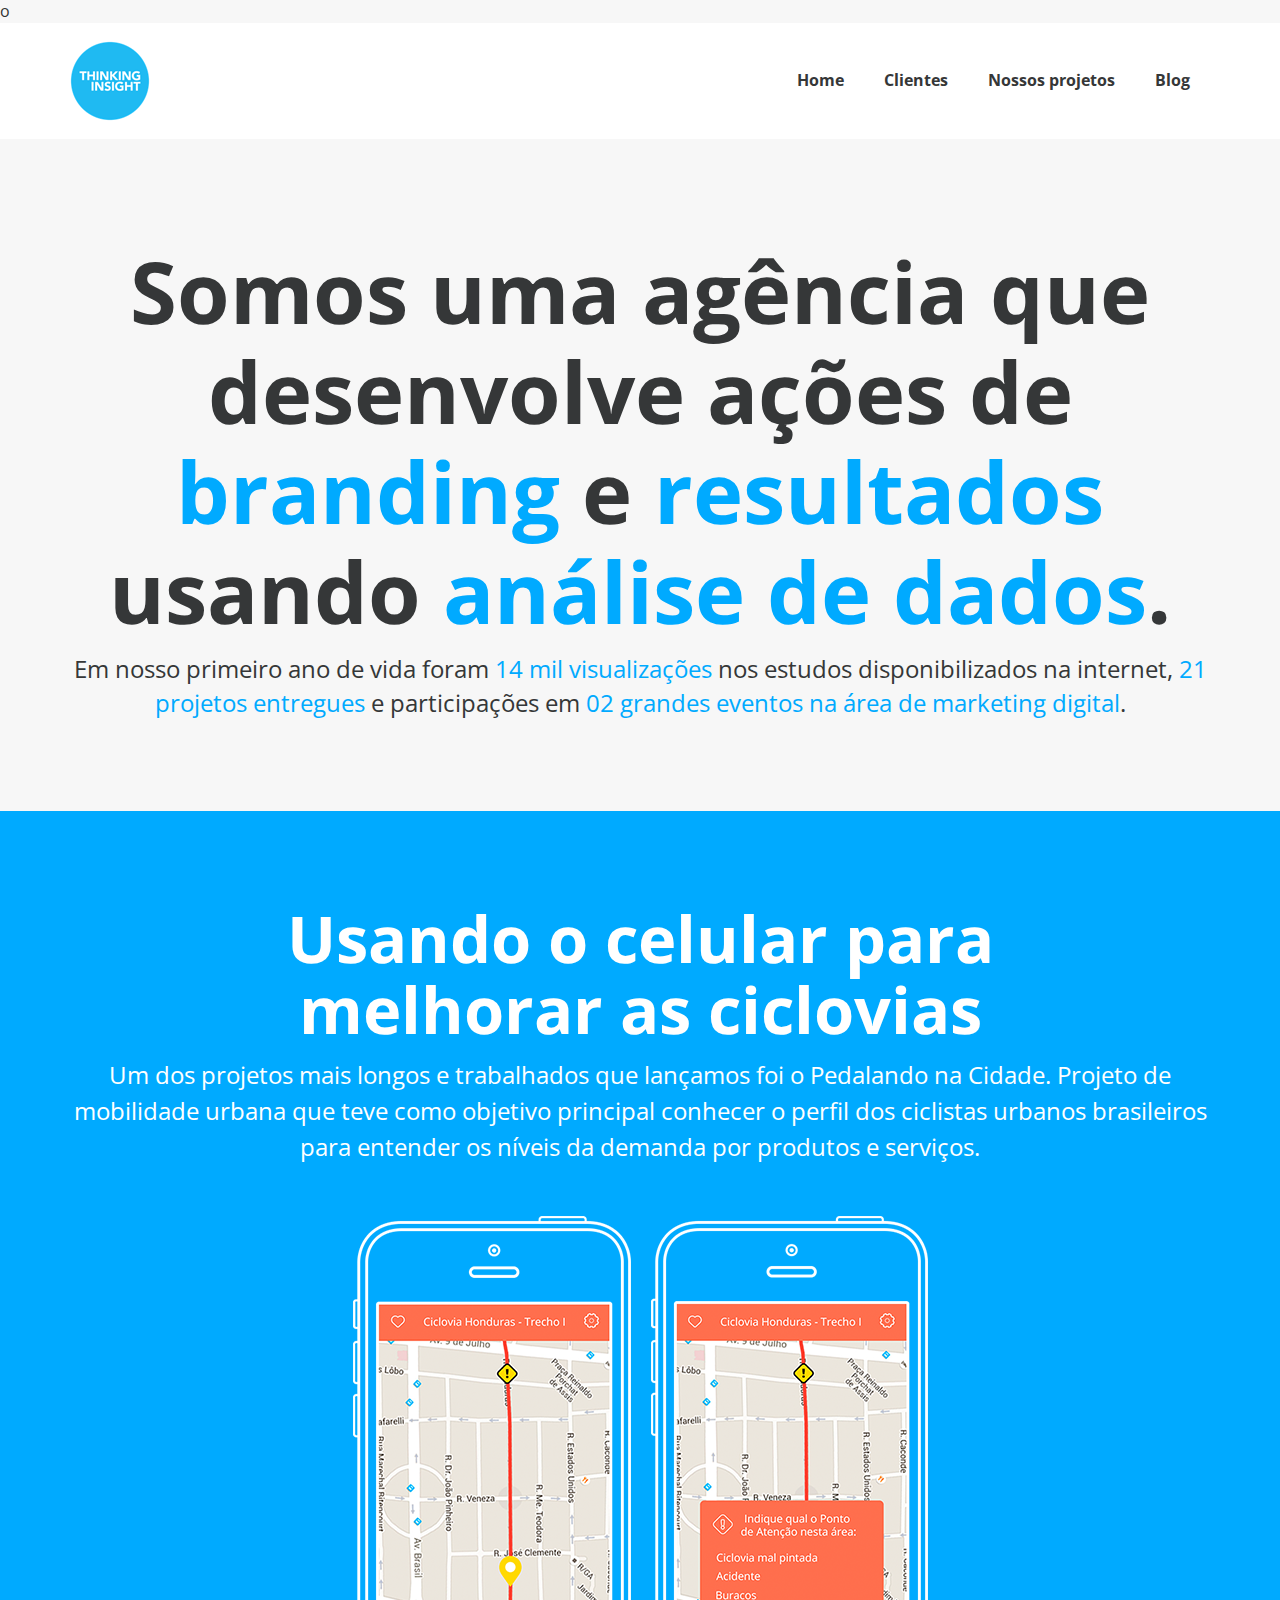
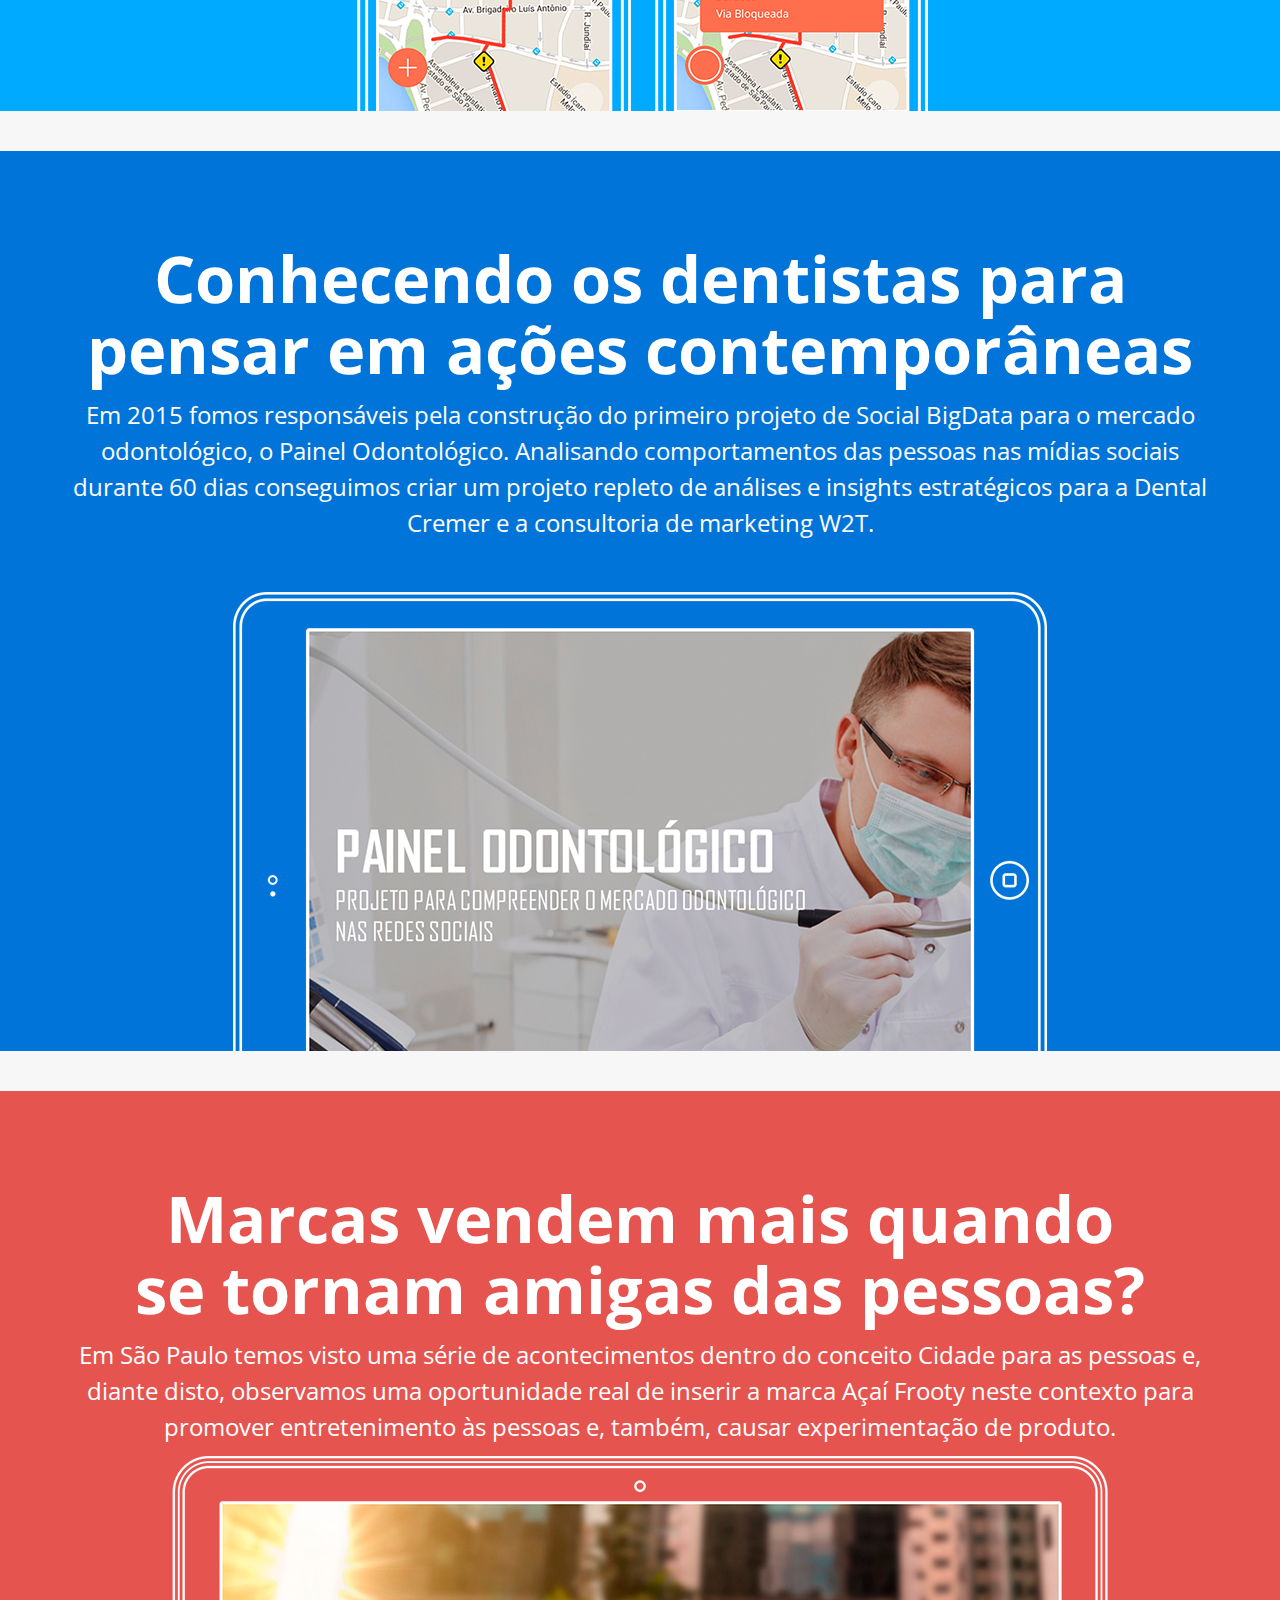
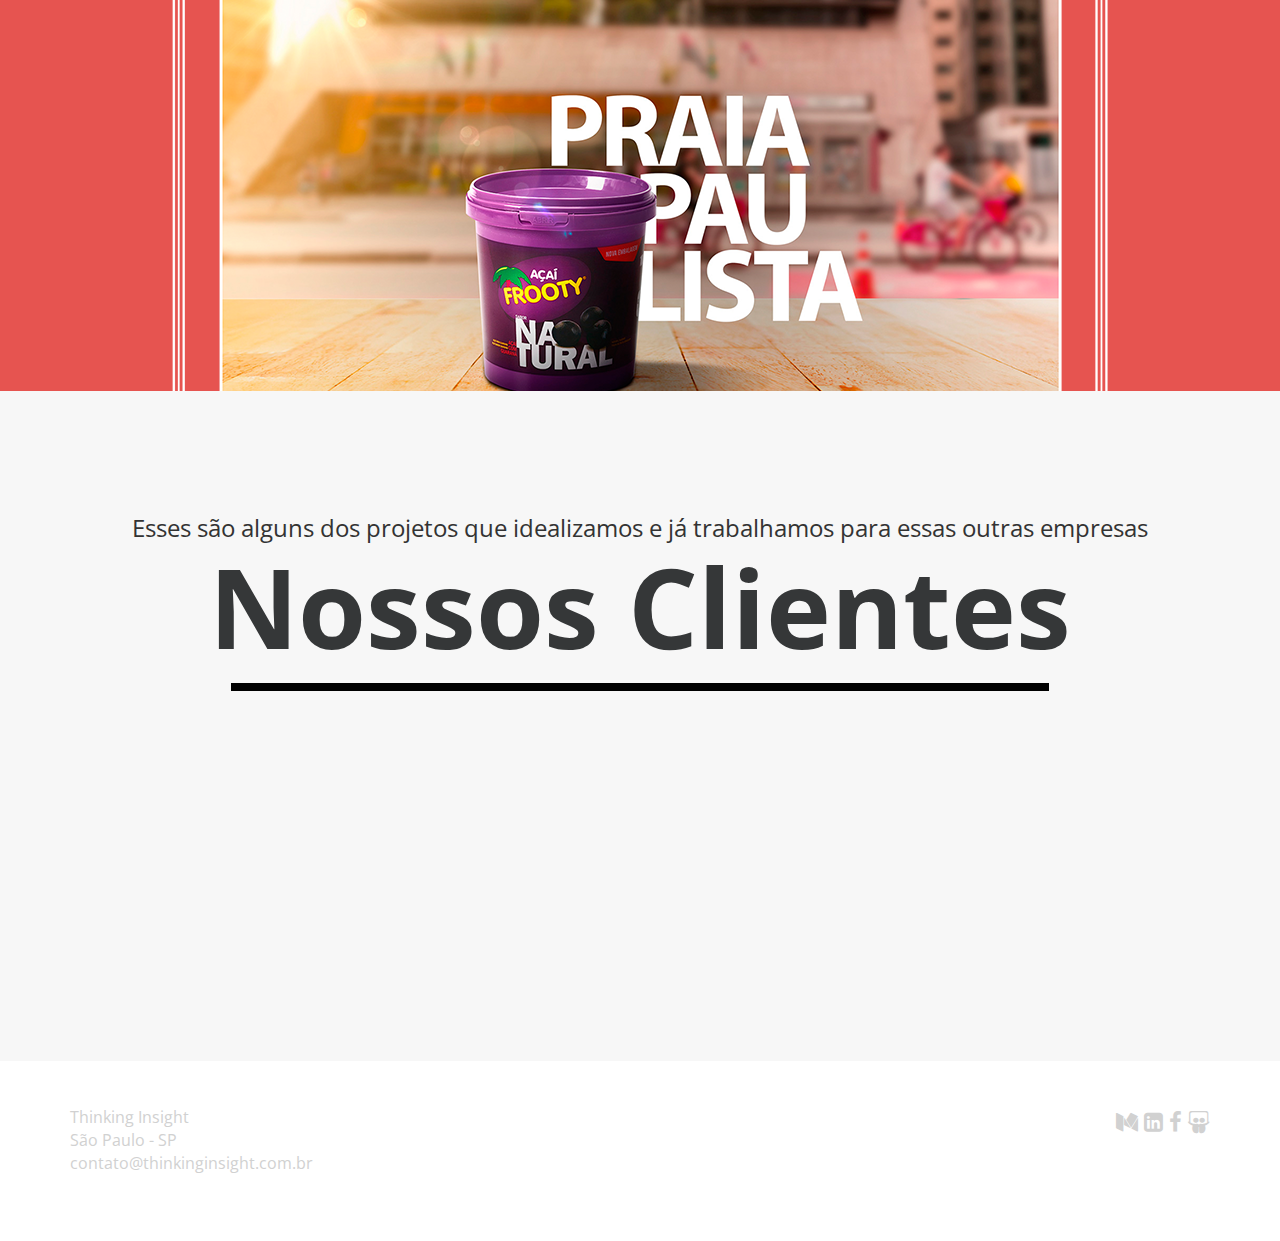
==== commit 17bded15: "Typo error" ====
--- a/index.html
+++ b/index.html
@@ -10,7 +10,7 @@
         <link rel="apple-touch-icon" href="apple-touch-icon.png">
         <!-- Place favicon.ico in the root directory -->
         <link rel="stylesheet" href="https://maxcdn.bootstrapcdn.com/font-awesome/4.5.0/css/font-awesome.min.css">
-        <link rel="stylesheet" href="css/bootstra.min.css">
+        <link rel="stylesheet" href="css/bootstra.min.css">o
         <link rel="stylesheet" href="css/main.css">
     </head>
     <body>
@@ -207,7 +207,7 @@
                   <h3>Uma campanha que faça sentido na vida das pessoas</h3>
                 </div>
                 <p>
-                  E com base na observação de ovos comportamentos, chegamos ao conceito de campanha chamado Na Praia da Paulista, ação que integra o offline com o online e que busca entregar o melhor resultado de alcance e engajamento sempre visando o baixo investimento. Mais do que estes objetivos estratégicos, também nos atentamos aos detalhes de branding, em como a marca pode fazer parte de um novo traço comportamental de pessoas que certamente estão dispostas a interagir e tornarem-se consumidoras frequentes dos produtos da empresa.
+                  E com base na observação de novos comportamentos, chegamos ao conceito de campanha chamado Na Praia da Paulista, ação que integra o offline com o online e que busca entregar o melhor resultado de alcance e engajamento sempre visando o baixo investimento. Mais do que estes objetivos estratégicos, também nos atentamos aos detalhes de branding, em como a marca pode fazer parte de um novo traço comportamental de pessoas que certamente estão dispostas a interagir e tornarem-se consumidoras frequentes dos produtos da empresa.
                 </p>
                 <img src="img/acai03.png" alt="" class="img-responsive center-block"/>
               </div>
--- a/css/main.css
+++ b/css/main.css
@@ -1,2 +1,2 @@
-@import url("https://fonts.googleapis.com/css?family=Open+Sans:400,700");body{background-color:#f7f7f7;position:relative}body.noScroll{overflow-x:hidden;overflow-y:hidden}nav{background:#fff;padding:18px 0;display:-webkit-flex;display:-ms-flexbox;display:flex}nav .container{display:-webkit-flex;display:-ms-flexbox;display:flex;-webkit-align-items:center;-ms-flex-align:center;align-items:center;-ms-flex-pack:justify;-webkit-justify-content:space-between;justify-content:space-between}nav .container .logo{display:-webkit-flex;display:-ms-flexbox;display:flex;-ms-flex-pack:start;-webkit-justify-content:flex-start;justify-content:flex-start;-webkit-align-items:center;-ms-flex-align:center;align-items:center}nav .container .logo p{text-align:right;color:#353738;font-size:18px;font-weight:700;line-height:16px;width:91px;margin-bottom:0}nav .container .logo img{width:80px;height:80px;float:left}nav .container .links{width:100%;display:-webkit-flex;display:-ms-flexbox;display:flex;-ms-flex-pack:end;-webkit-justify-content:flex-end;justify-content:flex-end}nav .container .links a{padding:0 20px;color:#353738;font-size:16px;font-weight:700}nav .container .links a:hover,nav .container .links a .active{color:#0af}header{text-align:center;padding:80px 0}header h1{font-size:85px;font-weight:700;line-height:100px;color:#353738}header h1 strong{color:#0af}header p{font-size:24px;font-weight:400;line-height:34px;color:#353738}header p a{color:#0af}.expand-content{position:relative;margin-bottom:40px;padding-bottom:40px;padding:70px 0;color:#fff;text-align:center;max-height:100%;height:100vh;overflow:hidden}.expand-content.expand-project{height:auto;padding-bottom:0}.expand-content.expand-project img{margin:0 auto}.expand-content .close-div{width:45px;height:45px;position:fixed;top:-100px;right:45px;transition:all 1s ease}.expand-content.expand-click{cursor:pointer}.expand-content.expand-content__light-blue{background-color:#0af}.expand-content.expand-content__light-blue .header-text .back-text{color:#0078cc}.expand-content.expand-content__red{background-color:#e65450}.expand-content.expand-content__red .header-text .back-text{color:#e02823}.expand-content.expand-content__blue{background-color:#0074d8}.expand-content.expand-content__blue .header-text .back-text{color:#0059a5}.expand-content.expand-content__expanded{overflow-y:auto}.expand-content.expand-content__expanded .close-div{transition:all 1s ease;top:45px}.expand-content p{font-size:24px;font-weight:400;line-height:36px}.expand-content h1{color:white;font-size:65px;font-weight:700}.expand-content h3{font-size:36px;font-weight:700;line-height:36px;text-transform:uppercase;position:relative}.expand-content .header-text{height:145px;position:relative;display:-webkit-flex;display:-ms-flexbox;display:flex;-webkit-align-items:center;-ms-flex-align:center;align-items:center;-ms-flex-pack:center;-webkit-justify-content:center;justify-content:center;margin:70px 0}.expand-content .header-text .back-text{font-size:196px;font-weight:700;line-height:145px;position:absolute;top:0;left:0;bottom:0}.expand-content .resume{padding-bottom:40px}.expand-content .mobile-images{display:-webkit-flex;display:-ms-flexbox;display:flex;-webkit-flex-wrap:nowrap;-ms-flex-wrap:nowrap;flex-wrap:nowrap;-webkit-justify-content:center;-ms-flex-pack:center;justify-content:center}.expand-content .mobile-images .image-wrap{padding:0 10px}.expand-content .mobile-images img{max-width:100%;height:auto}.expand-content .mobile-images,.expand-content .labtop-images,.expand-content .desktop-images{padding:40px 0}.clientes .row{display:-webkit-flex;display:-ms-flexbox;display:flex;-webkit-justify-content:space-between;-ms-flex-pack:justify;justify-content:space-between;padding-bottom:80px;width:100%}.clientes-square{display:-webkit-flex;display:-ms-flexbox;display:flex;-webkit-justify-content:space-between;-ms-flex-pack:justify;justify-content:space-between;padding-bottom:80px;-webkit-flex-direction:column;-ms-flex-direction:column;flex-direction:column;width:100%}.clientes-square .line{width:100%;display:-webkit-flex;display:-ms-flexbox;display:flex;-webkit-flex-direction:row;-ms-flex-direction:row;flex-direction:row;margin-bottom:20px}.clientes-square .item{text-align:center;width:100%}.clientes-square .item:first-child{margin-right:10px}.clientes-square .item:last-child{margin-left:10px}.clientes-square .item h2{color:white;font-size:36px;font-weight:700;margin-bottom:20px}.clientes-square .client-light-blue{background-color:#0af}.clientes-square .client-blue{background-color:#0074d8}.clientes-square .client-green{background-color:#3eca6a}.clientes-square .client-purple{background-color:#923d8b}.clientes-square .client-salmon{background-color:#e65450}.clientes-square .client-yellow{background-color:#fdab3e}.img-items{display:-webkit-flex;display:-ms-flexbox;display:flex;-webkit-justify-content:space-around;-ms-flex-pack:distribute;justify-content:space-around;-webkit-align-items:flex-end;-ms-flex-align:end;align-items:flex-end;margin-top:100px;margin-bottom:80px}footer .clients{padding:80px 0;height:70vh}footer .clients p{font-size:24px}footer .clients h1{color:#353738;font-size:110px;font-weight:700;line-height:100px;display:inline;position:relative}footer .clients h1:after{content:"";position:absolute;bottom:-10px;left:0;right:0;width:95%;height:8px;margin:auto;background:#000}footer .contact{padding:45px 0;background:#fff;color:#d1d1d1}footer .contact a{color:#d1d1d1}footer .contact .social-links{font-size:22px}@media (max-width:1024px){header h1{font-size:59px;line-height:68px}header p{font-size:19px}}@media (max-width:480px){nav .container{-webkit-flex-wrap:wrap;-ms-flex-wrap:wrap;flex-wrap:wrap;-webkit-align-items:center;-ms-flex-align:center;align-items:center;-webkit-justify-content:center;-ms-flex-pack:center;justify-content:center}nav .container .logo{-webkit-align-self:center;-ms-flex-item-align:center;align-self:center}nav .container .links{-webkit-align-items:center;-ms-flex-align:center;align-items:center;-webkit-flex-direction:column;-ms-flex-direction:column;flex-direction:column}header h1{font-size:34px;line-height:42px}header p{font-size:12px}.expand-content h1{font-size:36px}.expand-content h3{font-size:20px}.expand-content p{font-size:13px}footer .clients h1{font-size:38px}footer .clients p{font-size:18px}}
+@import url("https://fonts.googleapis.com/css?family=Open+Sans:400,700");body{background-color:#f7f7f7;position:relative}body.noScroll{overflow-x:hidden;overflow-y:hidden}nav{background:#fff;padding:18px 0;display:-webkit-flex;display:-ms-flexbox;display:flex}nav .container{display:-webkit-flex;display:-ms-flexbox;display:flex;-webkit-align-items:center;-ms-flex-align:center;align-items:center;-ms-flex-pack:justify;-webkit-justify-content:space-between;justify-content:space-between}nav .container .logo{display:-webkit-flex;display:-ms-flexbox;display:flex;-ms-flex-pack:start;-webkit-justify-content:flex-start;justify-content:flex-start;-webkit-align-items:center;-ms-flex-align:center;align-items:center}nav .container .logo p{text-align:right;color:#353738;font-size:18px;font-weight:700;line-height:16px;width:91px;margin-bottom:0}nav .container .logo img{width:80px;height:80px;float:left}nav .container .links{width:100%;display:-webkit-flex;display:-ms-flexbox;display:flex;-ms-flex-pack:end;-webkit-justify-content:flex-end;justify-content:flex-end}nav .container .links a{padding:0 20px;color:#353738;font-size:16px;font-weight:700}nav .container .links a:hover,nav .container .links a .active{color:#0af}header{text-align:center;padding:80px 0}header h1{font-size:85px;font-weight:700;line-height:100px;color:#353738}header h1 strong{color:#0af}header p{font-size:24px;font-weight:400;line-height:34px;color:#353738}header p a{color:#0af}.expand-content{position:relative;margin-bottom:40px;padding-bottom:40px;padding:70px 0;color:#fff;text-align:center;max-height:100%;height:100vh;overflow:hidden}.expand-content.expand-project{height:auto;padding-bottom:0}.expand-content.expand-project img{margin:0 auto}.expand-content .close-div{width:45px;height:45px;position:fixed;top:-100px;right:45px;transition:all 1s ease}.expand-content.expand-click{cursor:pointer}.expand-content.expand-content__light-blue{background-color:#0af}.expand-content.expand-content__light-blue .header-text .back-text{color:#0078cc}.expand-content.expand-content__red{background-color:#e65450}.expand-content.expand-content__red .header-text .back-text{color:#e02823}.expand-content.expand-content__blue{background-color:#0074d8}.expand-content.expand-content__blue .header-text .back-text{color:#0059a5}.expand-content.expand-content__expanded{overflow-y:auto}.expand-content.expand-content__expanded .close-div{transition:all 1s ease;top:45px}.expand-content p{font-size:24px;font-weight:400;line-height:36px}.expand-content h1{color:white;font-size:65px;font-weight:700}.expand-content h3{font-size:36px;font-weight:700;line-height:36px;text-transform:uppercase;position:relative}.expand-content .header-text{height:145px;position:relative;display:-webkit-flex;display:-ms-flexbox;display:flex;-webkit-align-items:center;-ms-flex-align:center;align-items:center;-ms-flex-pack:center;-webkit-justify-content:center;justify-content:center;margin:70px 0}.expand-content .header-text .back-text{font-size:196px;font-weight:700;line-height:145px;position:absolute;top:0;left:0;bottom:0}.expand-content .resume{padding-bottom:40px}.expand-content .mobile-images{display:-webkit-flex;display:-ms-flexbox;display:flex;-webkit-flex-wrap:nowrap;-ms-flex-wrap:nowrap;flex-wrap:nowrap;-webkit-justify-content:center;-ms-flex-pack:center;justify-content:center}.expand-content .mobile-images .image-wrap{padding:0 10px}.expand-content .mobile-images img{max-width:100%;height:auto}.expand-content .mobile-images,.expand-content .labtop-images,.expand-content .desktop-images{padding:40px 0}.clientes .row{display:-webkit-flex;display:-ms-flexbox;display:flex;-webkit-justify-content:space-between;-ms-flex-pack:justify;justify-content:space-between;padding-bottom:80px;-webkit-align-items:center;-ms-flex-align:center;align-items:center;width:100%}.clientes .row .client-img{display:-webkit-flex;display:-ms-flexbox;display:flex;-webkit-align-items:center;-ms-flex-align:center;align-items:center}.clientes-square{display:-webkit-flex;display:-ms-flexbox;display:flex;-webkit-justify-content:space-between;-ms-flex-pack:justify;justify-content:space-between;padding-bottom:80px;-webkit-flex-direction:column;-ms-flex-direction:column;flex-direction:column;width:100%}.clientes-square .line{width:100%;display:-webkit-flex;display:-ms-flexbox;display:flex;-webkit-flex-direction:row;-ms-flex-direction:row;flex-direction:row;margin-bottom:20px}.clientes-square .item{text-align:center;width:100%}.clientes-square .item:first-child{margin-right:10px}.clientes-square .item:last-child{margin-left:10px}.clientes-square .item h2{color:white;font-size:36px;font-weight:700;margin-bottom:20px}.clientes-square .client-light-blue{background-color:#0af}.clientes-square .client-blue{background-color:#0074d8}.clientes-square .client-green{background-color:#3eca6a}.clientes-square .client-purple{background-color:#923d8b}.clientes-square .client-salmon{background-color:#e65450}.clientes-square .client-yellow{background-color:#fdab3e}.img-items{display:-webkit-flex;display:-ms-flexbox;display:flex;-webkit-justify-content:space-around;-ms-flex-pack:distribute;justify-content:space-around;-webkit-align-items:flex-end;-ms-flex-align:end;align-items:flex-end;margin-top:100px;margin-bottom:80px}footer .clients{padding:80px 0;height:70vh}footer .clients p{font-size:24px}footer .clients h1{color:#353738;font-size:110px;font-weight:700;line-height:100px;display:inline;position:relative}footer .clients h1:after{content:"";position:absolute;bottom:-10px;left:0;right:0;width:95%;height:8px;margin:auto;background:#000}footer .contact{padding:45px 0;background:#fff;color:#d1d1d1}footer .contact a{color:#d1d1d1}footer .contact .social-links{font-size:22px}@media (max-width:1024px){header h1{font-size:59px;line-height:68px}header p{font-size:19px}}@media (max-width:480px){nav .container{-webkit-flex-wrap:wrap;-ms-flex-wrap:wrap;flex-wrap:wrap;-webkit-align-items:center;-ms-flex-align:center;align-items:center;-webkit-justify-content:center;-ms-flex-pack:center;justify-content:center}nav .container .logo{-webkit-align-self:center;-ms-flex-item-align:center;align-self:center}nav .container .links{-webkit-align-items:center;-ms-flex-align:center;align-items:center;-webkit-flex-direction:column;-ms-flex-direction:column;flex-direction:column}header h1{font-size:34px;line-height:42px}header p{font-size:12px}.expand-content h1{font-size:36px}.expand-content h3{font-size:20px}.expand-content p{font-size:13px}footer .clients h1{font-size:38px}footer .clients p{font-size:18px}}
 /*# sourceMappingURL=main.css.map */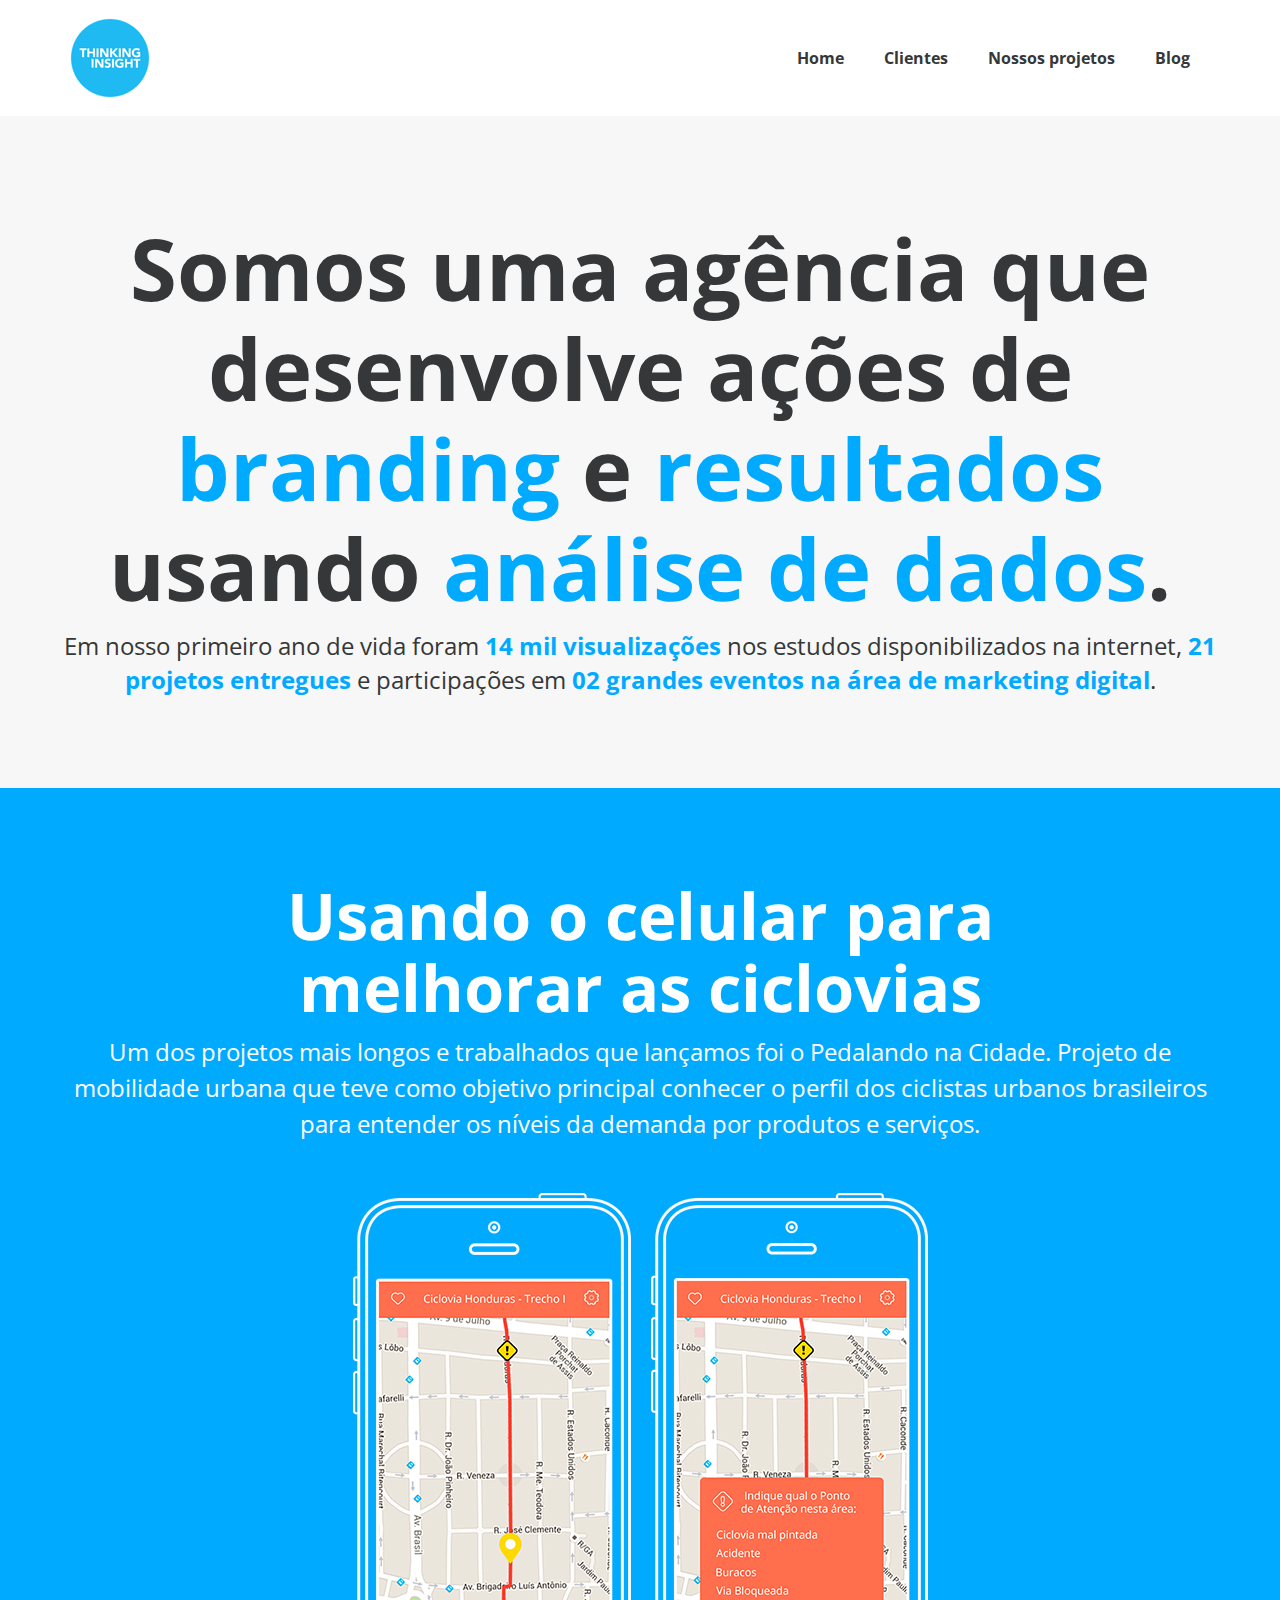
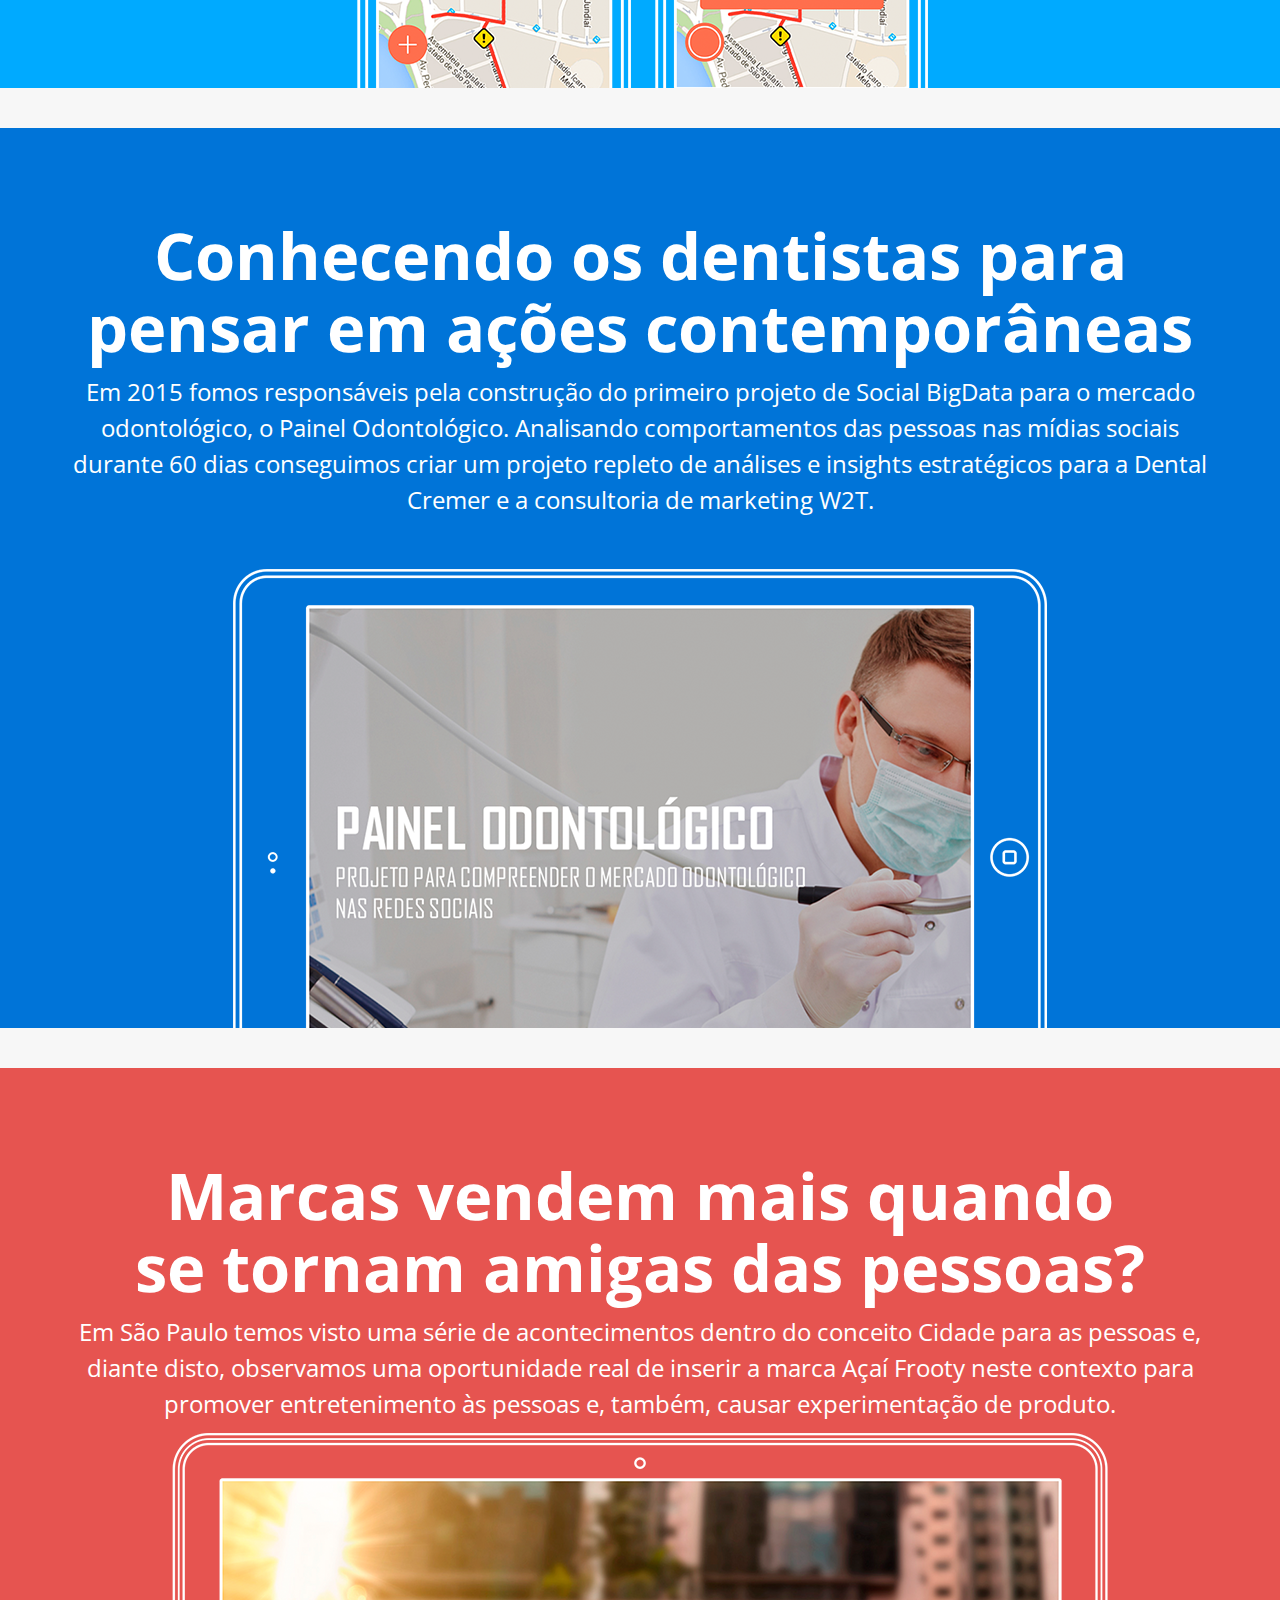
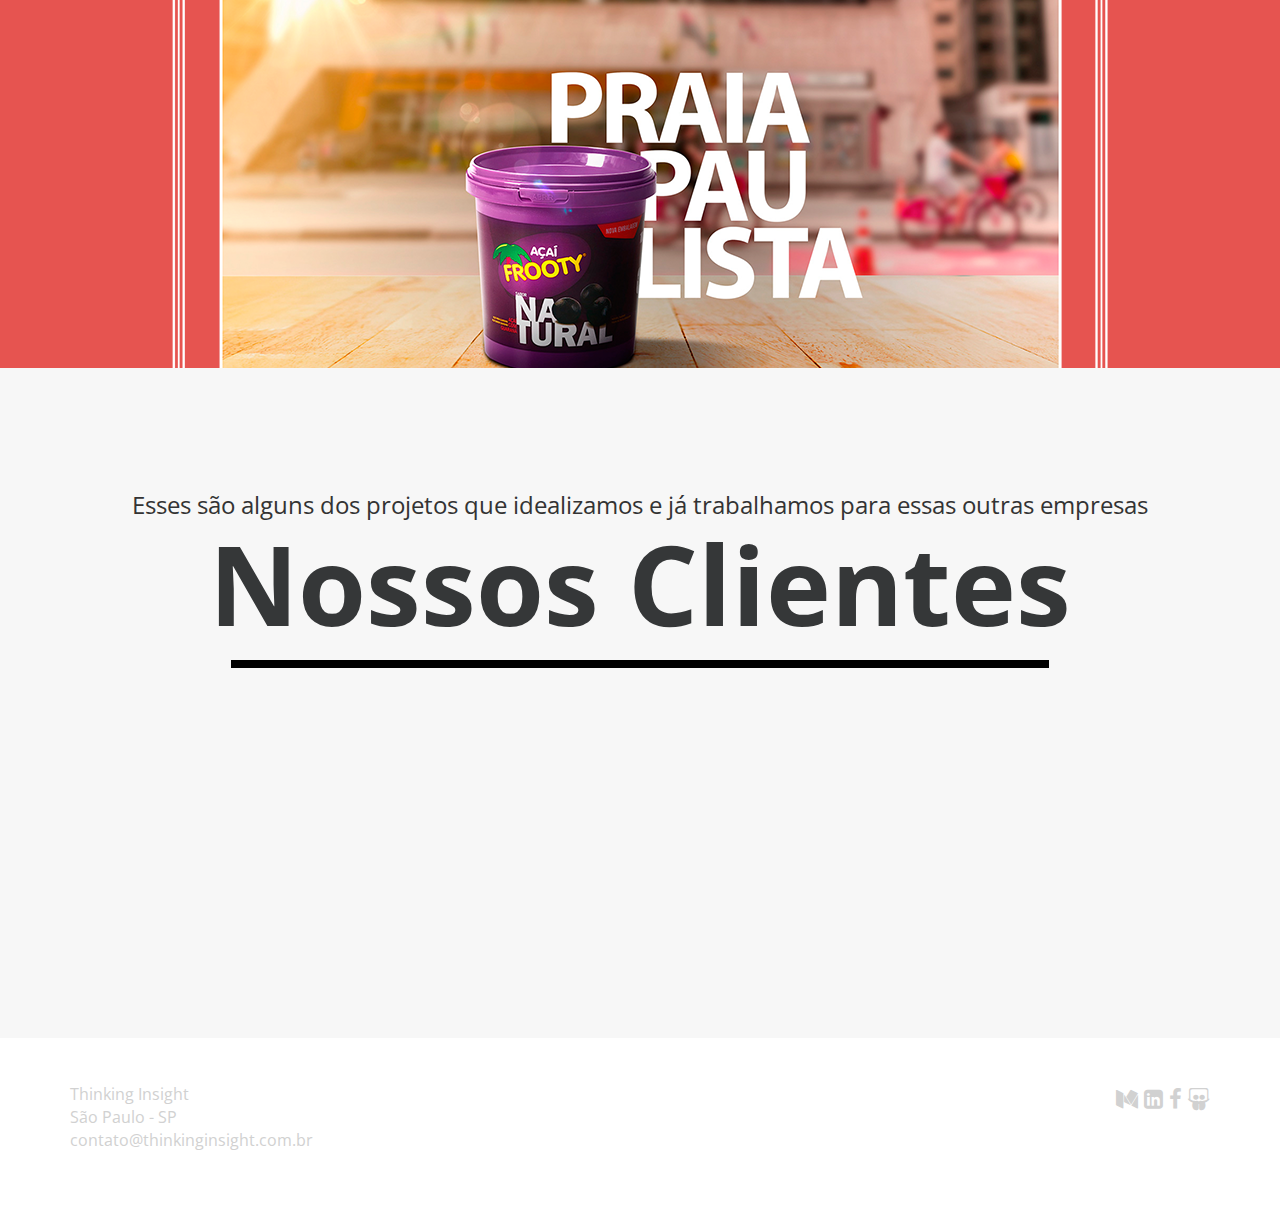
==== commit ee6de92c: "Responsive issues" ====
--- a/index.html
+++ b/index.html
@@ -10,7 +10,7 @@
         <link rel="apple-touch-icon" href="apple-touch-icon.png">
         <!-- Place favicon.ico in the root directory -->
         <link rel="stylesheet" href="https://maxcdn.bootstrapcdn.com/font-awesome/4.5.0/css/font-awesome.min.css">
-        <link rel="stylesheet" href="css/bootstra.min.css">o
+        <link rel="stylesheet" href="css/bootstra.min.css">
         <link rel="stylesheet" href="css/main.css">
     </head>
     <body>
@@ -39,7 +39,7 @@
             </div>
             <div class="row">
               <p>
-                Em nosso primeiro ano de vida foram <a href="#">14 mil visualizações</a> nos estudos disponibilizados na internet, <a href="#">21 projetos entregues</a> e participações em <a href="#">02 grandes eventos na área de marketing digital</a>.
+                Em nosso primeiro ano de vida foram <strong>14 mil visualizações</strong> nos estudos disponibilizados na internet, <strong>21 projetos entregues</strong> e participações em <strong>02 grandes eventos na área de marketing digital</strong>.
               </p>
             </div>
           </div>
--- a/css/main.css
+++ b/css/main.css
@@ -1,2 +1,2 @@
-@import url("https://fonts.googleapis.com/css?family=Open+Sans:400,700");body{background-color:#f7f7f7;position:relative}body.noScroll{overflow-x:hidden;overflow-y:hidden}nav{background:#fff;padding:18px 0;display:-webkit-flex;display:-ms-flexbox;display:flex}nav .container{display:-webkit-flex;display:-ms-flexbox;display:flex;-webkit-align-items:center;-ms-flex-align:center;align-items:center;-ms-flex-pack:justify;-webkit-justify-content:space-between;justify-content:space-between}nav .container .logo{display:-webkit-flex;display:-ms-flexbox;display:flex;-ms-flex-pack:start;-webkit-justify-content:flex-start;justify-content:flex-start;-webkit-align-items:center;-ms-flex-align:center;align-items:center}nav .container .logo p{text-align:right;color:#353738;font-size:18px;font-weight:700;line-height:16px;width:91px;margin-bottom:0}nav .container .logo img{width:80px;height:80px;float:left}nav .container .links{width:100%;display:-webkit-flex;display:-ms-flexbox;display:flex;-ms-flex-pack:end;-webkit-justify-content:flex-end;justify-content:flex-end}nav .container .links a{padding:0 20px;color:#353738;font-size:16px;font-weight:700}nav .container .links a:hover,nav .container .links a .active{color:#0af}header{text-align:center;padding:80px 0}header h1{font-size:85px;font-weight:700;line-height:100px;color:#353738}header h1 strong{color:#0af}header p{font-size:24px;font-weight:400;line-height:34px;color:#353738}header p a{color:#0af}.expand-content{position:relative;margin-bottom:40px;padding-bottom:40px;padding:70px 0;color:#fff;text-align:center;max-height:100%;height:100vh;overflow:hidden}.expand-content.expand-project{height:auto;padding-bottom:0}.expand-content.expand-project img{margin:0 auto}.expand-content .close-div{width:45px;height:45px;position:fixed;top:-100px;right:45px;transition:all 1s ease}.expand-content.expand-click{cursor:pointer}.expand-content.expand-content__light-blue{background-color:#0af}.expand-content.expand-content__light-blue .header-text .back-text{color:#0078cc}.expand-content.expand-content__red{background-color:#e65450}.expand-content.expand-content__red .header-text .back-text{color:#e02823}.expand-content.expand-content__blue{background-color:#0074d8}.expand-content.expand-content__blue .header-text .back-text{color:#0059a5}.expand-content.expand-content__expanded{overflow-y:auto}.expand-content.expand-content__expanded .close-div{transition:all 1s ease;top:45px}.expand-content p{font-size:24px;font-weight:400;line-height:36px}.expand-content h1{color:white;font-size:65px;font-weight:700}.expand-content h3{font-size:36px;font-weight:700;line-height:36px;text-transform:uppercase;position:relative}.expand-content .header-text{height:145px;position:relative;display:-webkit-flex;display:-ms-flexbox;display:flex;-webkit-align-items:center;-ms-flex-align:center;align-items:center;-ms-flex-pack:center;-webkit-justify-content:center;justify-content:center;margin:70px 0}.expand-content .header-text .back-text{font-size:196px;font-weight:700;line-height:145px;position:absolute;top:0;left:0;bottom:0}.expand-content .resume{padding-bottom:40px}.expand-content .mobile-images{display:-webkit-flex;display:-ms-flexbox;display:flex;-webkit-flex-wrap:nowrap;-ms-flex-wrap:nowrap;flex-wrap:nowrap;-webkit-justify-content:center;-ms-flex-pack:center;justify-content:center}.expand-content .mobile-images .image-wrap{padding:0 10px}.expand-content .mobile-images img{max-width:100%;height:auto}.expand-content .mobile-images,.expand-content .labtop-images,.expand-content .desktop-images{padding:40px 0}.clientes .row{display:-webkit-flex;display:-ms-flexbox;display:flex;-webkit-justify-content:space-between;-ms-flex-pack:justify;justify-content:space-between;padding-bottom:80px;-webkit-align-items:center;-ms-flex-align:center;align-items:center;width:100%}.clientes .row .client-img{display:-webkit-flex;display:-ms-flexbox;display:flex;-webkit-align-items:center;-ms-flex-align:center;align-items:center}.clientes-square{display:-webkit-flex;display:-ms-flexbox;display:flex;-webkit-justify-content:space-between;-ms-flex-pack:justify;justify-content:space-between;padding-bottom:80px;-webkit-flex-direction:column;-ms-flex-direction:column;flex-direction:column;width:100%}.clientes-square .line{width:100%;display:-webkit-flex;display:-ms-flexbox;display:flex;-webkit-flex-direction:row;-ms-flex-direction:row;flex-direction:row;margin-bottom:20px}.clientes-square .item{text-align:center;width:100%}.clientes-square .item:first-child{margin-right:10px}.clientes-square .item:last-child{margin-left:10px}.clientes-square .item h2{color:white;font-size:36px;font-weight:700;margin-bottom:20px}.clientes-square .client-light-blue{background-color:#0af}.clientes-square .client-blue{background-color:#0074d8}.clientes-square .client-green{background-color:#3eca6a}.clientes-square .client-purple{background-color:#923d8b}.clientes-square .client-salmon{background-color:#e65450}.clientes-square .client-yellow{background-color:#fdab3e}.img-items{display:-webkit-flex;display:-ms-flexbox;display:flex;-webkit-justify-content:space-around;-ms-flex-pack:distribute;justify-content:space-around;-webkit-align-items:flex-end;-ms-flex-align:end;align-items:flex-end;margin-top:100px;margin-bottom:80px}footer .clients{padding:80px 0;height:70vh}footer .clients p{font-size:24px}footer .clients h1{color:#353738;font-size:110px;font-weight:700;line-height:100px;display:inline;position:relative}footer .clients h1:after{content:"";position:absolute;bottom:-10px;left:0;right:0;width:95%;height:8px;margin:auto;background:#000}footer .contact{padding:45px 0;background:#fff;color:#d1d1d1}footer .contact a{color:#d1d1d1}footer .contact .social-links{font-size:22px}@media (max-width:1024px){header h1{font-size:59px;line-height:68px}header p{font-size:19px}}@media (max-width:480px){nav .container{-webkit-flex-wrap:wrap;-ms-flex-wrap:wrap;flex-wrap:wrap;-webkit-align-items:center;-ms-flex-align:center;align-items:center;-webkit-justify-content:center;-ms-flex-pack:center;justify-content:center}nav .container .logo{-webkit-align-self:center;-ms-flex-item-align:center;align-self:center}nav .container .links{-webkit-align-items:center;-ms-flex-align:center;align-items:center;-webkit-flex-direction:column;-ms-flex-direction:column;flex-direction:column}header h1{font-size:34px;line-height:42px}header p{font-size:12px}.expand-content h1{font-size:36px}.expand-content h3{font-size:20px}.expand-content p{font-size:13px}footer .clients h1{font-size:38px}footer .clients p{font-size:18px}}
+@import url("https://fonts.googleapis.com/css?family=Open+Sans:400,700");body{background-color:#f7f7f7;position:relative}body.noScroll{overflow-x:hidden;overflow-y:hidden}nav{background:#fff;padding:18px 0;display:-webkit-flex;display:-ms-flexbox;display:flex}nav .container{display:-webkit-flex;display:-ms-flexbox;display:flex;-webkit-align-items:center;-ms-flex-align:center;align-items:center;-ms-flex-pack:justify;-webkit-justify-content:space-between;justify-content:space-between}nav .container .logo{display:-webkit-flex;display:-ms-flexbox;display:flex;-ms-flex-pack:start;-webkit-justify-content:flex-start;justify-content:flex-start;-webkit-align-items:center;-ms-flex-align:center;align-items:center}nav .container .logo p{text-align:right;color:#353738;font-size:18px;font-weight:700;line-height:16px;width:91px;margin-bottom:0}nav .container .logo img{width:80px;height:80px;float:left}nav .container .links{width:100%;display:-webkit-flex;display:-ms-flexbox;display:flex;-ms-flex-pack:end;-webkit-justify-content:flex-end;justify-content:flex-end}nav .container .links a{padding:0 20px;color:#353738;font-size:16px;font-weight:700}nav .container .links a:hover,nav .container .links a .active{color:#0af}header{text-align:center;padding:80px 0}header h1{font-size:85px;font-weight:700;line-height:100px;color:#353738}header h1 strong{color:#0af}header p{font-size:24px;font-weight:400;line-height:34px;color:#353738}header p strong{color:#0af}.expand-content{position:relative;margin-bottom:40px;padding-bottom:40px;padding:70px 0;color:#fff;text-align:center;max-height:100%;height:100vh;overflow:hidden}.expand-content.expand-project{height:auto;padding-bottom:0}.expand-content.expand-project img{margin:0 auto}.expand-content .close-div{width:45px;height:45px;position:fixed;top:-100px;right:45px;transition:all 1s ease}.expand-content.expand-click{cursor:pointer}.expand-content.expand-content__light-blue{background-color:#0af}.expand-content.expand-content__light-blue .header-text .back-text{color:#0078cc}.expand-content.expand-content__red{background-color:#e65450}.expand-content.expand-content__red .header-text .back-text{color:#e02823}.expand-content.expand-content__blue{background-color:#0074d8}.expand-content.expand-content__blue .header-text .back-text{color:#0059a5}.expand-content.expand-content__expanded{overflow-y:auto}.expand-content.expand-content__expanded .close-div{transition:all 1s ease;top:45px}.expand-content p{font-size:24px;font-weight:400;line-height:36px}.expand-content h1{color:white;font-size:65px;font-weight:700}.expand-content h3{font-size:36px;font-weight:700;line-height:36px;text-transform:uppercase;position:relative}.expand-content .header-text{height:145px;position:relative;display:-webkit-flex;display:-ms-flexbox;display:flex;-webkit-align-items:center;-ms-flex-align:center;align-items:center;-ms-flex-pack:center;-webkit-justify-content:center;justify-content:center;margin:70px 0}.expand-content .header-text .back-text{font-size:196px;font-weight:700;line-height:145px;position:absolute;top:0;left:0;bottom:0}.expand-content .resume{padding-bottom:40px}.expand-content .mobile-images{display:-webkit-flex;display:-ms-flexbox;display:flex;-webkit-flex-wrap:nowrap;-ms-flex-wrap:nowrap;flex-wrap:nowrap;-webkit-justify-content:center;-ms-flex-pack:center;justify-content:center}.expand-content .mobile-images .image-wrap{padding:0 10px}.expand-content .mobile-images img{max-width:100%;height:auto}.expand-content .mobile-images,.expand-content .labtop-images,.expand-content .desktop-images{padding:40px 0}.clientes .row{display:-webkit-flex;display:-ms-flexbox;display:flex;-webkit-justify-content:space-between;-ms-flex-pack:justify;justify-content:space-between;padding-bottom:80px;-webkit-align-items:center;-ms-flex-align:center;align-items:center;width:100%}.clientes .row .client-img{display:-webkit-flex;display:-ms-flexbox;display:flex;-webkit-align-items:center;-ms-flex-align:center;align-items:center}.clientes-square{display:-webkit-flex;display:-ms-flexbox;display:flex;-webkit-justify-content:space-between;-ms-flex-pack:justify;justify-content:space-between;padding-bottom:80px;-webkit-flex-direction:column;-ms-flex-direction:column;flex-direction:column;width:100%}.clientes-square .line{width:100%;display:-webkit-flex;display:-ms-flexbox;display:flex;-webkit-flex-direction:row;-ms-flex-direction:row;flex-direction:row;margin-bottom:20px}.clientes-square .item{text-align:center;width:100%}.clientes-square .item:first-child{margin-right:10px}.clientes-square .item:last-child{margin-left:10px}.clientes-square .item h2{color:white;font-size:36px;font-weight:700;margin-bottom:20px}.clientes-square .client-light-blue{background-color:#0af}.clientes-square .client-blue{background-color:#0074d8}.clientes-square .client-green{background-color:#3eca6a}.clientes-square .client-purple{background-color:#923d8b}.clientes-square .client-salmon{background-color:#e65450}.clientes-square .client-yellow{background-color:#fdab3e}.img-items{display:-webkit-flex;display:-ms-flexbox;display:flex;-webkit-justify-content:space-around;-ms-flex-pack:distribute;justify-content:space-around;-webkit-align-items:flex-end;-ms-flex-align:end;align-items:flex-end;margin-top:100px;margin-bottom:80px}footer .clients{padding:80px 0;height:70vh}footer .clients p{font-size:24px}footer .clients h1{color:#353738;font-size:110px;font-weight:700;line-height:100px;display:inline;position:relative}footer .clients h1:after{content:"";position:absolute;bottom:-10px;left:0;right:0;width:95%;height:8px;margin:auto;background:#000}footer .contact{padding:45px 0;background:#fff;color:#d1d1d1}footer .contact a{color:#d1d1d1}footer .contact .social-links{font-size:22px}@media (max-width:1024px){header h1{font-size:59px;line-height:68px}header p{font-size:19px}}@media (max-width:480px){nav .container{-webkit-flex-wrap:wrap;-ms-flex-wrap:wrap;flex-wrap:wrap;-webkit-align-items:center;-ms-flex-align:center;align-items:center;-webkit-justify-content:center;-ms-flex-pack:center;justify-content:center}nav .container .logo{-webkit-align-self:center;-ms-flex-item-align:center;align-self:center}nav .container .links{-webkit-align-items:center;-ms-flex-align:center;align-items:center;-webkit-flex-direction:column;-ms-flex-direction:column;flex-direction:column}header h1{font-size:34px;line-height:42px}header p{font-size:12px}.expand-content{padding:30px 0}.expand-content h1{font-size:18px}.expand-content h3{font-size:20px}.expand-content p{font-size:13px;line-height:18px}.expand-content .close-div{-webkit-transform:scale(0.5);-ms-transform:scale(0.5);transform:scale(0.5);right:20px}.expand-content.expand-content__expanded .close-div{top:20px}footer .clients h1{font-size:38px}footer .clients p{font-size:18px}}
 /*# sourceMappingURL=main.css.map */